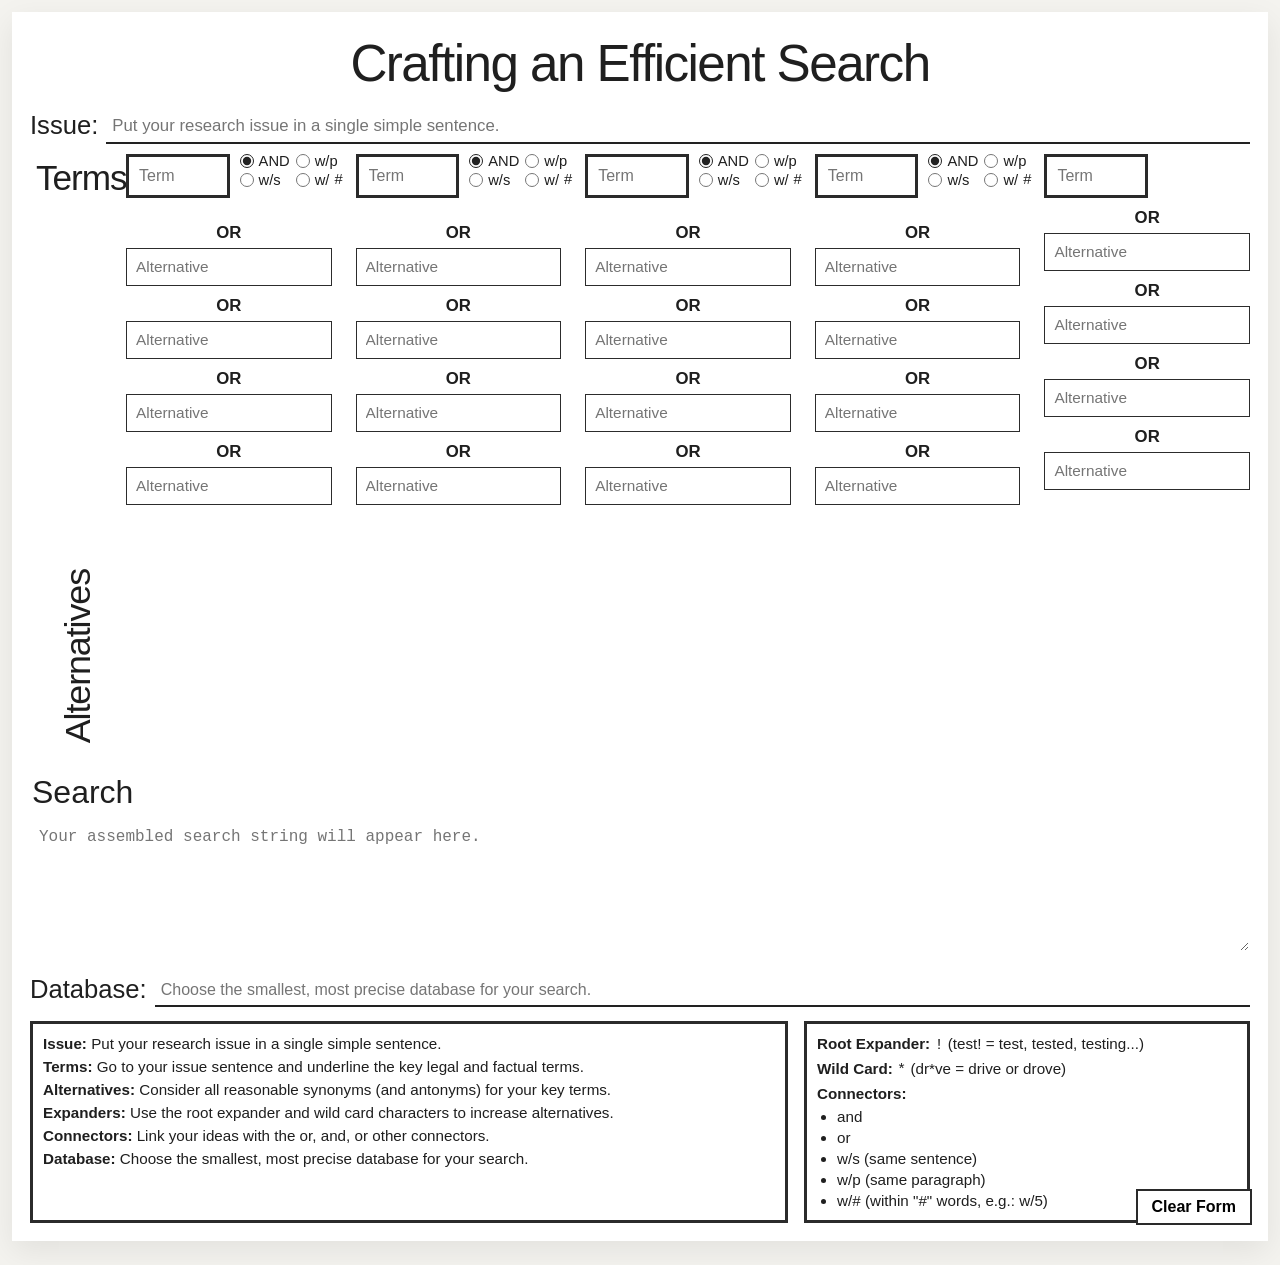
==== index.html @ fa7f1503 "Add files via upload" ====
<!doctype html>
<html lang="en">
<head>
  <meta charset="utf-8" />
  <meta name="viewport" content="width=device-width, initial-scale=1" />
  <title>Crafting an Efficient Search</title>
  <meta name="description" content="A static webpage recreation of the Crafting an Efficient Search fillable PDF template." />
  <link rel="stylesheet" href="styles.css" />
</head>
<body>
  <main class="sheet" aria-label="Crafting an Efficient Search worksheet">
    <header class="title-row">
      <h1>Crafting an Efficient Search</h1>
    </header>

    <section class="line-field issue-field" aria-labelledby="issue-label">
      <label id="issue-label" for="issue">Issue:</label>
      <input id="issue" name="issue" type="text" autocomplete="off" placeholder="Put your research issue in a single simple sentence." />
    </section>

    <section class="builder-grid" aria-label="Search builder">
      <div class="row-label terms-label">Terms</div>

      <div class="columns" id="columns">
        <!-- Column 1 -->
        <section class="column">
          <div class="term-row">
            <input id="c1-term" type="text" placeholder="Term" autocomplete="off" />
            <fieldset class="connector-group" aria-label="Connector group 1">
              <legend class="sr-only">Connector group 1</legend>
              <label><input type="radio" name="connector1" value="AND" checked /> AND</label>
              <label><input type="radio" name="connector1" value="w/p" /> w/p</label>
              <label><input type="radio" name="connector1" value="w/s" /> w/s</label>
              <label class="wcount-label"><input type="radio" name="connector1" value="w/#" /> w/<span>#</span></label>
              <input class="wcount" id="count1" type="number" min="1" step="1" inputmode="numeric" aria-label="Connector count 1" placeholder="#" />
            </fieldset>
          </div>

          <div class="alt-row"><span>OR</span><input id="c1-alt1" type="text" placeholder="Alternative" autocomplete="off" /></div>
          <div class="alt-row"><span>OR</span><input id="c1-alt2" type="text" placeholder="Alternative" autocomplete="off" /></div>
          <div class="alt-row"><span>OR</span><input id="c1-alt3" type="text" placeholder="Alternative" autocomplete="off" /></div>
          <div class="alt-row"><span>OR</span><input id="c1-alt4" type="text" placeholder="Alternative" autocomplete="off" /></div>
        </section>

        <!-- Column 2 -->
        <section class="column">
          <div class="term-row">
            <input id="c2-term" type="text" placeholder="Term" autocomplete="off" />
            <fieldset class="connector-group" aria-label="Connector group 2">
              <legend class="sr-only">Connector group 2</legend>
              <label><input type="radio" name="connector2" value="AND" checked /> AND</label>
              <label><input type="radio" name="connector2" value="w/p" /> w/p</label>
              <label><input type="radio" name="connector2" value="w/s" /> w/s</label>
              <label class="wcount-label"><input type="radio" name="connector2" value="w/#" /> w/<span>#</span></label>
              <input class="wcount" id="count2" type="number" min="1" step="1" inputmode="numeric" aria-label="Connector count 2" placeholder="#" />
            </fieldset>
          </div>

          <div class="alt-row"><span>OR</span><input id="c2-alt1" type="text" placeholder="Alternative" autocomplete="off" /></div>
          <div class="alt-row"><span>OR</span><input id="c2-alt2" type="text" placeholder="Alternative" autocomplete="off" /></div>
          <div class="alt-row"><span>OR</span><input id="c2-alt3" type="text" placeholder="Alternative" autocomplete="off" /></div>
          <div class="alt-row"><span>OR</span><input id="c2-alt4" type="text" placeholder="Alternative" autocomplete="off" /></div>
        </section>

        <!-- Column 3 -->
        <section class="column">
          <div class="term-row">
            <input id="c3-term" type="text" placeholder="Term" autocomplete="off" />
            <fieldset class="connector-group" aria-label="Connector group 3">
              <legend class="sr-only">Connector group 3</legend>
              <label><input type="radio" name="connector3" value="AND" checked /> AND</label>
              <label><input type="radio" name="connector3" value="w/p" /> w/p</label>
              <label><input type="radio" name="connector3" value="w/s" /> w/s</label>
              <label class="wcount-label"><input type="radio" name="connector3" value="w/#" /> w/<span>#</span></label>
              <input class="wcount" id="count3" type="number" min="1" step="1" inputmode="numeric" aria-label="Connector count 3" placeholder="#" />
            </fieldset>
          </div>

          <div class="alt-row"><span>OR</span><input id="c3-alt1" type="text" placeholder="Alternative" autocomplete="off" /></div>
          <div class="alt-row"><span>OR</span><input id="c3-alt2" type="text" placeholder="Alternative" autocomplete="off" /></div>
          <div class="alt-row"><span>OR</span><input id="c3-alt3" type="text" placeholder="Alternative" autocomplete="off" /></div>
          <div class="alt-row"><span>OR</span><input id="c3-alt4" type="text" placeholder="Alternative" autocomplete="off" /></div>
        </section>

        <!-- Column 4 -->
        <section class="column">
          <div class="term-row">
            <input id="c4-term" type="text" placeholder="Term" autocomplete="off" />
            <fieldset class="connector-group" aria-label="Connector group 4">
              <legend class="sr-only">Connector group 4</legend>
              <label><input type="radio" name="connector4" value="AND" checked /> AND</label>
              <label><input type="radio" name="connector4" value="w/p" /> w/p</label>
              <label><input type="radio" name="connector4" value="w/s" /> w/s</label>
              <label class="wcount-label"><input type="radio" name="connector4" value="w/#" /> w/<span>#</span></label>
              <input class="wcount" id="count4" type="number" min="1" step="1" inputmode="numeric" aria-label="Connector count 4" placeholder="#" />
            </fieldset>
          </div>

          <div class="alt-row"><span>OR</span><input id="c4-alt1" type="text" placeholder="Alternative" autocomplete="off" /></div>
          <div class="alt-row"><span>OR</span><input id="c4-alt2" type="text" placeholder="Alternative" autocomplete="off" /></div>
          <div class="alt-row"><span>OR</span><input id="c4-alt3" type="text" placeholder="Alternative" autocomplete="off" /></div>
          <div class="alt-row"><span>OR</span><input id="c4-alt4" type="text" placeholder="Alternative" autocomplete="off" /></div>
        </section>

        <!-- Column 5 -->
        <section class="column">
          <div class="term-row">
            <input id="c5-term" type="text" placeholder="Term" autocomplete="off" />
          </div>

          <div class="alt-row"><span>OR</span><input id="c5-alt1" type="text" placeholder="Alternative" autocomplete="off" /></div>
          <div class="alt-row"><span>OR</span><input id="c5-alt2" type="text" placeholder="Alternative" autocomplete="off" /></div>
          <div class="alt-row"><span>OR</span><input id="c5-alt3" type="text" placeholder="Alternative" autocomplete="off" /></div>
          <div class="alt-row"><span>OR</span><input id="c5-alt4" type="text" placeholder="Alternative" autocomplete="off" /></div>
        </section>
      </div>

      <div class="row-label alternatives-label">Alternatives</div>
    </section>

    <section class="search-section" aria-labelledby="search-label">
      <div class="section-title" id="search-label">Search</div>
      <textarea id="searchOutput" readonly spellcheck="false" placeholder="Your assembled search string will appear here."></textarea>
    </section>

    <section class="line-field database-field" aria-labelledby="database-label">
      <label id="database-label" for="database">Database:</label>
      <input id="database" name="database" type="text" autocomplete="off" placeholder="Choose the smallest, most precise database for your search." />
    </section>

    <section class="help-grid" aria-label="Search strategy tips">
      <div class="help-box help-left">
        <p><strong>Issue:</strong> Put your research issue in a single simple sentence.</p>
        <p><strong>Terms:</strong> Go to your issue sentence and underline the key legal and factual terms.</p>
        <p><strong>Alternatives:</strong> Consider all reasonable synonyms (and antonyms) for your key terms.</p>
        <p><strong>Expanders:</strong> Use the root expander and wild card characters to increase alternatives.</p>
        <p><strong>Connectors:</strong> Link your ideas with the or, and, or other connectors.</p>
        <p><strong>Database:</strong> Choose the smallest, most precise database for your search.</p>
      </div>

      <div class="help-box help-right">
        <p><strong>Root Expander:</strong> <span class="mono">!</span> (test! = test, tested, testing...)</p>
        <p><strong>Wild Card:</strong> <span class="mono">*</span> (dr*ve = drive or drove)</p>
        <p><strong>Connectors:</strong></p>
        <ul>
          <li>and</li>
          <li>or</li>
          <li>w/s (same sentence)</li>
          <li>w/p (same paragraph)</li>
          <li>w/# (within "#" words, e.g.: w/5)</li>
        </ul>
      </div>
    </section>

    <button id="clearForm" class="clear-button" type="button">Clear Form</button>
  </main>

  <script src="script.js"></script>
</body>
</html>
---- styles.css ----
:root {
  --page-width: min(1280px, calc(100vw - 24px));
  --text: #1f1f1f;
  --line: #222;
  --muted: #5d5d5d;
  --panel: #fff;
  --background: #f4f3ef;
}

* { box-sizing: border-box; }
html, body { margin: 0; padding: 0; background: var(--background); color: var(--text); }
body {
  font-family: Arial, Helvetica, sans-serif;
  line-height: 1.25;
  -webkit-font-smoothing: antialiased;
  text-rendering: optimizeLegibility;
}

.sheet {
  width: var(--page-width);
  max-width: 100%;
  margin: 12px auto 24px;
  background: white;
  padding: 20px 18px 18px;
  position: relative;
  box-shadow: 0 10px 30px rgba(0,0,0,.08);
}

.title-row h1 {
  margin: 0 0 12px;
  text-align: center;
  font-size: clamp(2rem, 4vw, 3.2rem);
  font-weight: 400;
  letter-spacing: -0.03em;
}

.line-field {
  display: flex;
  align-items: center;
  gap: 8px;
  margin: 2px 0 10px;
}

.line-field label {
  font-size: clamp(1.2rem, 2vw, 1.75rem);
  white-space: nowrap;
}

.line-field input {
  border: 0;
  border-bottom: 2px solid var(--line);
  border-radius: 0;
  background: transparent;
  padding: 8px 6px 6px;
  min-width: 0;
  width: 100%;
  font-size: 1.05rem;
  outline: none;
}

.issue-field input { font-size: 1.05rem; }

.builder-grid {
  display: grid;
  grid-template-columns: 96px 1fr;
  align-items: start;
  margin-top: 6px;
}

.row-label {
  writing-mode: vertical-rl;
  transform: rotate(180deg);
  align-self: center;
  justify-self: center;
  font-size: clamp(1.6rem, 2.8vw, 2.25rem);
  font-weight: 400;
  letter-spacing: -0.03em;
  color: var(--text);
}

.terms-label {
  writing-mode: horizontal-tb;
  transform: none;
  justify-self: start;
  align-self: start;
  margin-left: 6px;
  margin-top: 2px;
  font-size: clamp(1.5rem, 2.8vw, 2.2rem);
}

.alternatives-label {
  margin-top: 64px;
}

.columns {
  display: grid;
  grid-template-columns: repeat(5, minmax(0, 1fr));
  gap: 14px 24px;
}

.column {
  min-width: 0;
}

.term-row {
  display: grid;
  grid-template-columns: minmax(0, 1fr) 92px;
  gap: 10px;
  align-items: start;
}

.term-row input[type="text"] {
  width: 100%;
  min-width: 0;
  border: 3px solid #2a2a2a;
  height: 44px;
  padding: 8px 10px;
  font-size: 1rem;
  outline: none;
  background: #fff;
}

.connector-group {
  margin: 0;
  border: 0;
  padding: 0;
  min-width: 0;
  display: grid;
  grid-template-columns: 1fr 1fr;
  gap: 4px 6px;
  align-content: start;
  justify-items: start;
}

.connector-group legend {
  padding: 0;
  margin: 0;
}

.connector-group label {
  display: flex;
  align-items: center;
  gap: 5px;
  font-size: .92rem;
  line-height: 1;
  cursor: pointer;
  white-space: nowrap;
}

.connector-group input[type="radio"] {
  width: 14px;
  height: 14px;
  margin: 0;
  accent-color: #222;
}

.wcount-label span {
  display: inline-block;
  transform: translateY(-1px);
}

.wcount {
  width: 100%;
  border: 1.8px solid #555;
  border-radius: 0;
  height: 22px;
  padding: 2px 4px;
  font-size: .9rem;
  outline: none;
  opacity: 0;
  pointer-events: none;
  transition: opacity .15s ease;
}

.connector-group[data-active="w/#"] .wcount {
  opacity: 1;
  pointer-events: auto;
}

.alt-row {
  margin-top: 10px;
  display: grid;
  grid-template-rows: auto auto;
  justify-items: center;
  align-items: center;
}

.alt-row span {
  font-size: 1.05rem;
  font-weight: 700;
  color: var(--text);
  margin-bottom: 4px;
}

.alt-row input {
  width: 100%;
  border: 1.8px solid #2c2c2c;
  height: 38px;
  padding: 7px 9px;
  font-size: .96rem;
  outline: none;
  background: #fff;
}

.search-section {
  margin-top: 28px;
}

.section-title {
  font-size: clamp(1.4rem, 2.5vw, 2rem);
  margin: 0 0 8px 2px;
}

#searchOutput {
  width: 100%;
  min-height: 132px;
  border: 1.8px solid transparent;
  border-radius: 0;
  background: #fff;
  padding: 6px 8px;
  font: 1rem/1.35 "SFMono-Regular", Consolas, "Liberation Mono", Menlo, monospace;
  resize: vertical;
  outline: none;
}

.database-field {
  margin-top: 16px;
}

.database-field input { font-size: 1rem; }

.help-grid {
  display: grid;
  grid-template-columns: 1.7fr 1fr;
  gap: 16px;
  margin-top: 14px;
}

.help-box {
  border: 3px solid #2b2b2b;
  padding: 10px 10px 8px;
  background: #fff;
  font-size: .95rem;
}

.help-box p {
  margin: 0 0 4px;
}

.help-box ul {
  margin: 4px 0 0 20px;
  padding: 0;
}

.help-box li {
  margin-bottom: 2px;
}

.mono { font-family: "SFMono-Regular", Consolas, "Liberation Mono", Menlo, monospace; }

.clear-button {
  position: absolute;
  right: 16px;
  bottom: 16px;
  border: 2px solid #2a2a2a;
  background: #fff;
  padding: 7px 14px;
  font-size: 1rem;
  font-weight: 700;
  cursor: pointer;
}

.clear-button:hover,
.clear-button:focus-visible {
  background: #f1f1f1;
}

input:focus-visible,
textarea:focus-visible,
button:focus-visible {
  outline: 3px solid rgba(0, 102, 204, 0.35);
  outline-offset: 2px;
}

.sr-only {
  position: absolute;
  width: 1px;
  height: 1px;
  padding: 0;
  margin: -1px;
  overflow: hidden;
  clip: rect(0, 0, 0, 0);
  white-space: nowrap;
  border: 0;
}

@media (max-width: 1100px) {
  .sheet { padding-bottom: 72px; }
  .builder-grid { grid-template-columns: 1fr; }
  .row-label {
    writing-mode: horizontal-tb;
    transform: none;
    justify-self: start;
    margin: 0 0 8px 2px;
  }
  .alternatives-label { display: none; }
  .columns { grid-template-columns: 1fr; gap: 16px; }
  .help-grid { grid-template-columns: 1fr; }
  .clear-button { position: static; margin-top: 14px; }
}

@media print {
  body { background: white; }
  .sheet {
    width: 100%;
    box-shadow: none;
    margin: 0;
    padding: 16px;
  }
  .clear-button { display: none; }
}
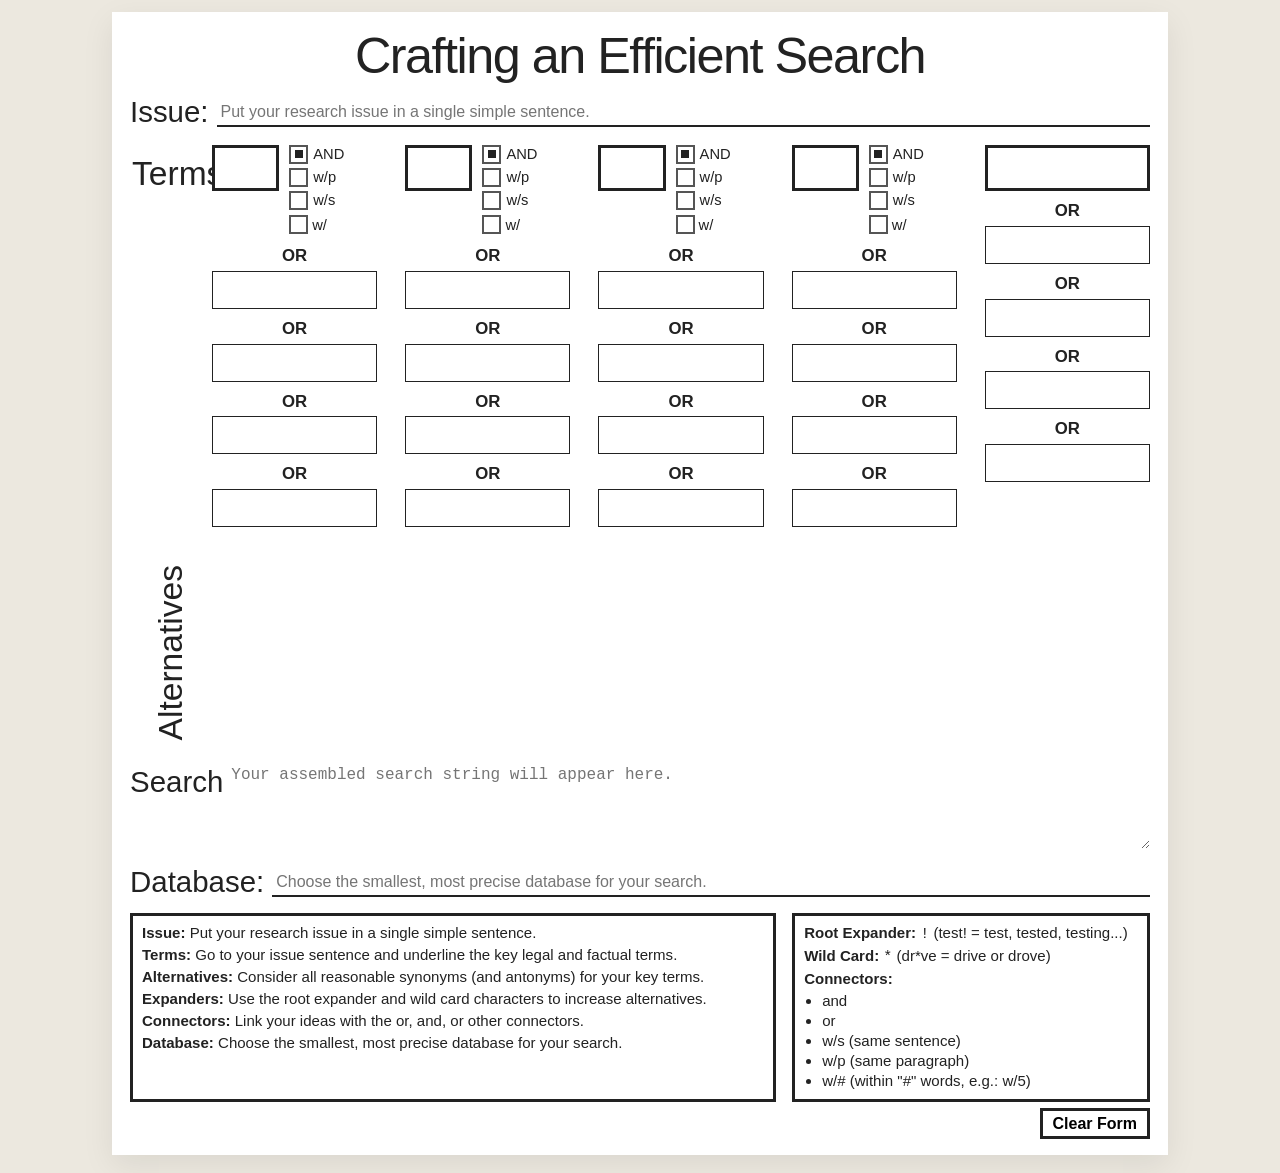
==== commit 0b572fc2: "Add files via upload" ====
--- a/index.html
+++ b/index.html
@@ -4,155 +4,157 @@
   <meta charset="utf-8" />
   <meta name="viewport" content="width=device-width, initial-scale=1" />
   <title>Crafting an Efficient Search</title>
-  <meta name="description" content="A static webpage recreation of the Crafting an Efficient Search fillable PDF template." />
+  <meta name="description" content="Interactive recreation of the Crafting an Efficient Search worksheet." />
   <link rel="stylesheet" href="styles.css" />
 </head>
 <body>
-  <main class="sheet" aria-label="Crafting an Efficient Search worksheet">
-    <header class="title-row">
+  <main class="page" aria-label="Crafting an Efficient Search worksheet">
+    <header class="page__header">
       <h1>Crafting an Efficient Search</h1>
     </header>
 
-    <section class="line-field issue-field" aria-labelledby="issue-label">
-      <label id="issue-label" for="issue">Issue:</label>
-      <input id="issue" name="issue" type="text" autocomplete="off" placeholder="Put your research issue in a single simple sentence." />
-    </section>
+    <form id="worksheet" class="worksheet" autocomplete="off">
+      <section class="line line--issue" aria-labelledby="issue-label">
+        <label id="issue-label" for="issue">Issue:</label>
+        <input id="issue" name="issue" type="text" placeholder="Put your research issue in a single simple sentence." />
+      </section>
 
-    <section class="builder-grid" aria-label="Search builder">
-      <div class="row-label terms-label">Terms</div>
+      <section class="builder" aria-label="Search terms and alternatives">
+        <div class="builder__label builder__label--terms">Terms</div>
 
-      <div class="columns" id="columns">
-        <!-- Column 1 -->
-        <section class="column">
-          <div class="term-row">
-            <input id="c1-term" type="text" placeholder="Term" autocomplete="off" />
-            <fieldset class="connector-group" aria-label="Connector group 1">
-              <legend class="sr-only">Connector group 1</legend>
-              <label><input type="radio" name="connector1" value="AND" checked /> AND</label>
-              <label><input type="radio" name="connector1" value="w/p" /> w/p</label>
-              <label><input type="radio" name="connector1" value="w/s" /> w/s</label>
-              <label class="wcount-label"><input type="radio" name="connector1" value="w/#" /> w/<span>#</span></label>
-              <input class="wcount" id="count1" type="number" min="1" step="1" inputmode="numeric" aria-label="Connector count 1" placeholder="#" />
-            </fieldset>
-          </div>
+        <div class="builder__columns">
+          <section class="term-column" aria-label="Column 1">
+            <div class="term-row">
+              <input id="c1-term" type="text" aria-label="Term 1" />
+              <fieldset class="connector" data-connector-group="1" aria-label="Connector group 1">
+                <label class="connector__choice"><input type="radio" name="connector1" value="AND" checked /> <span>AND</span></label>
+                <label class="connector__choice"><input type="radio" name="connector1" value="w/p" /> <span>w/p</span></label>
+                <label class="connector__choice"><input type="radio" name="connector1" value="w/s" /> <span>w/s</span></label>
+                <label class="connector__choice connector__choice--distance">
+                  <input type="radio" name="connector1" value="w/#" />
+                  <span>w/</span>
+                  <input class="distance" id="count1" type="number" min="1" step="1" inputmode="numeric" aria-label="Distance for connector group 1" placeholder="#" />
+                </label>
+              </fieldset>
+            </div>
+            <div class="alt-row"><span>OR</span><input id="c1-alt1" type="text" aria-label="Alternative 1.1" /></div>
+            <div class="alt-row"><span>OR</span><input id="c1-alt2" type="text" aria-label="Alternative 1.2" /></div>
+            <div class="alt-row"><span>OR</span><input id="c1-alt3" type="text" aria-label="Alternative 1.3" /></div>
+            <div class="alt-row"><span>OR</span><input id="c1-alt4" type="text" aria-label="Alternative 1.4" /></div>
+          </section>
 
-          <div class="alt-row"><span>OR</span><input id="c1-alt1" type="text" placeholder="Alternative" autocomplete="off" /></div>
-          <div class="alt-row"><span>OR</span><input id="c1-alt2" type="text" placeholder="Alternative" autocomplete="off" /></div>
-          <div class="alt-row"><span>OR</span><input id="c1-alt3" type="text" placeholder="Alternative" autocomplete="off" /></div>
-          <div class="alt-row"><span>OR</span><input id="c1-alt4" type="text" placeholder="Alternative" autocomplete="off" /></div>
-        </section>
+          <section class="term-column" aria-label="Column 2">
+            <div class="term-row">
+              <input id="c2-term" type="text" aria-label="Term 2" />
+              <fieldset class="connector" data-connector-group="2" aria-label="Connector group 2">
+                <label class="connector__choice"><input type="radio" name="connector2" value="AND" checked /> <span>AND</span></label>
+                <label class="connector__choice"><input type="radio" name="connector2" value="w/p" /> <span>w/p</span></label>
+                <label class="connector__choice"><input type="radio" name="connector2" value="w/s" /> <span>w/s</span></label>
+                <label class="connector__choice connector__choice--distance">
+                  <input type="radio" name="connector2" value="w/#" />
+                  <span>w/</span>
+                  <input class="distance" id="count2" type="number" min="1" step="1" inputmode="numeric" aria-label="Distance for connector group 2" placeholder="#" />
+                </label>
+              </fieldset>
+            </div>
+            <div class="alt-row"><span>OR</span><input id="c2-alt1" type="text" aria-label="Alternative 2.1" /></div>
+            <div class="alt-row"><span>OR</span><input id="c2-alt2" type="text" aria-label="Alternative 2.2" /></div>
+            <div class="alt-row"><span>OR</span><input id="c2-alt3" type="text" aria-label="Alternative 2.3" /></div>
+            <div class="alt-row"><span>OR</span><input id="c2-alt4" type="text" aria-label="Alternative 2.4" /></div>
+          </section>
 
-        <!-- Column 2 -->
-        <section class="column">
-          <div class="term-row">
-            <input id="c2-term" type="text" placeholder="Term" autocomplete="off" />
-            <fieldset class="connector-group" aria-label="Connector group 2">
-              <legend class="sr-only">Connector group 2</legend>
-              <label><input type="radio" name="connector2" value="AND" checked /> AND</label>
-              <label><input type="radio" name="connector2" value="w/p" /> w/p</label>
-              <label><input type="radio" name="connector2" value="w/s" /> w/s</label>
-              <label class="wcount-label"><input type="radio" name="connector2" value="w/#" /> w/<span>#</span></label>
-              <input class="wcount" id="count2" type="number" min="1" step="1" inputmode="numeric" aria-label="Connector count 2" placeholder="#" />
-            </fieldset>
-          </div>
+          <section class="term-column" aria-label="Column 3">
+            <div class="term-row">
+              <input id="c3-term" type="text" aria-label="Term 3" />
+              <fieldset class="connector" data-connector-group="3" aria-label="Connector group 3">
+                <label class="connector__choice"><input type="radio" name="connector3" value="AND" checked /> <span>AND</span></label>
+                <label class="connector__choice"><input type="radio" name="connector3" value="w/p" /> <span>w/p</span></label>
+                <label class="connector__choice"><input type="radio" name="connector3" value="w/s" /> <span>w/s</span></label>
+                <label class="connector__choice connector__choice--distance">
+                  <input type="radio" name="connector3" value="w/#" />
+                  <span>w/</span>
+                  <input class="distance" id="count3" type="number" min="1" step="1" inputmode="numeric" aria-label="Distance for connector group 3" placeholder="#" />
+                </label>
+              </fieldset>
+            </div>
+            <div class="alt-row"><span>OR</span><input id="c3-alt1" type="text" aria-label="Alternative 3.1" /></div>
+            <div class="alt-row"><span>OR</span><input id="c3-alt2" type="text" aria-label="Alternative 3.2" /></div>
+            <div class="alt-row"><span>OR</span><input id="c3-alt3" type="text" aria-label="Alternative 3.3" /></div>
+            <div class="alt-row"><span>OR</span><input id="c3-alt4" type="text" aria-label="Alternative 3.4" /></div>
+          </section>
 
-          <div class="alt-row"><span>OR</span><input id="c2-alt1" type="text" placeholder="Alternative" autocomplete="off" /></div>
-          <div class="alt-row"><span>OR</span><input id="c2-alt2" type="text" placeholder="Alternative" autocomplete="off" /></div>
-          <div class="alt-row"><span>OR</span><input id="c2-alt3" type="text" placeholder="Alternative" autocomplete="off" /></div>
-          <div class="alt-row"><span>OR</span><input id="c2-alt4" type="text" placeholder="Alternative" autocomplete="off" /></div>
-        </section>
+          <section class="term-column" aria-label="Column 4">
+            <div class="term-row">
+              <input id="c4-term" type="text" aria-label="Term 4" />
+              <fieldset class="connector" data-connector-group="4" aria-label="Connector group 4">
+                <label class="connector__choice"><input type="radio" name="connector4" value="AND" checked /> <span>AND</span></label>
+                <label class="connector__choice"><input type="radio" name="connector4" value="w/p" /> <span>w/p</span></label>
+                <label class="connector__choice"><input type="radio" name="connector4" value="w/s" /> <span>w/s</span></label>
+                <label class="connector__choice connector__choice--distance">
+                  <input type="radio" name="connector4" value="w/#" />
+                  <span>w/</span>
+                  <input class="distance" id="count4" type="number" min="1" step="1" inputmode="numeric" aria-label="Distance for connector group 4" placeholder="#" />
+                </label>
+              </fieldset>
+            </div>
+            <div class="alt-row"><span>OR</span><input id="c4-alt1" type="text" aria-label="Alternative 4.1" /></div>
+            <div class="alt-row"><span>OR</span><input id="c4-alt2" type="text" aria-label="Alternative 4.2" /></div>
+            <div class="alt-row"><span>OR</span><input id="c4-alt3" type="text" aria-label="Alternative 4.3" /></div>
+            <div class="alt-row"><span>OR</span><input id="c4-alt4" type="text" aria-label="Alternative 4.4" /></div>
+          </section>
 
-        <!-- Column 3 -->
-        <section class="column">
-          <div class="term-row">
-            <input id="c3-term" type="text" placeholder="Term" autocomplete="off" />
-            <fieldset class="connector-group" aria-label="Connector group 3">
-              <legend class="sr-only">Connector group 3</legend>
-              <label><input type="radio" name="connector3" value="AND" checked /> AND</label>
-              <label><input type="radio" name="connector3" value="w/p" /> w/p</label>
-              <label><input type="radio" name="connector3" value="w/s" /> w/s</label>
-              <label class="wcount-label"><input type="radio" name="connector3" value="w/#" /> w/<span>#</span></label>
-              <input class="wcount" id="count3" type="number" min="1" step="1" inputmode="numeric" aria-label="Connector count 3" placeholder="#" />
-            </fieldset>
-          </div>
+          <section class="term-column" aria-label="Column 5">
+            <div class="term-row term-row--single">
+              <input id="c5-term" type="text" aria-label="Term 5" />
+            </div>
+            <div class="alt-row"><span>OR</span><input id="c5-alt1" type="text" aria-label="Alternative 5.1" /></div>
+            <div class="alt-row"><span>OR</span><input id="c5-alt2" type="text" aria-label="Alternative 5.2" /></div>
+            <div class="alt-row"><span>OR</span><input id="c5-alt3" type="text" aria-label="Alternative 5.3" /></div>
+            <div class="alt-row"><span>OR</span><input id="c5-alt4" type="text" aria-label="Alternative 5.4" /></div>
+          </section>
+        </div>
 
-          <div class="alt-row"><span>OR</span><input id="c3-alt1" type="text" placeholder="Alternative" autocomplete="off" /></div>
-          <div class="alt-row"><span>OR</span><input id="c3-alt2" type="text" placeholder="Alternative" autocomplete="off" /></div>
-          <div class="alt-row"><span>OR</span><input id="c3-alt3" type="text" placeholder="Alternative" autocomplete="off" /></div>
-          <div class="alt-row"><span>OR</span><input id="c3-alt4" type="text" placeholder="Alternative" autocomplete="off" /></div>
-        </section>
+        <div class="builder__label builder__label--alternatives">Alternatives</div>
+      </section>
 
-        <!-- Column 4 -->
-        <section class="column">
-          <div class="term-row">
-            <input id="c4-term" type="text" placeholder="Term" autocomplete="off" />
-            <fieldset class="connector-group" aria-label="Connector group 4">
-              <legend class="sr-only">Connector group 4</legend>
-              <label><input type="radio" name="connector4" value="AND" checked /> AND</label>
-              <label><input type="radio" name="connector4" value="w/p" /> w/p</label>
-              <label><input type="radio" name="connector4" value="w/s" /> w/s</label>
-              <label class="wcount-label"><input type="radio" name="connector4" value="w/#" /> w/<span>#</span></label>
-              <input class="wcount" id="count4" type="number" min="1" step="1" inputmode="numeric" aria-label="Connector count 4" placeholder="#" />
-            </fieldset>
-          </div>
+      <section class="line line--search" aria-labelledby="search-label">
+        <label id="search-label" for="searchOutput">Search</label>
+        <textarea id="searchOutput" readonly spellcheck="false" aria-describedby="search-help" placeholder="Your assembled search string will appear here."></textarea>
+      </section>
 
-          <div class="alt-row"><span>OR</span><input id="c4-alt1" type="text" placeholder="Alternative" autocomplete="off" /></div>
-          <div class="alt-row"><span>OR</span><input id="c4-alt2" type="text" placeholder="Alternative" autocomplete="off" /></div>
-          <div class="alt-row"><span>OR</span><input id="c4-alt3" type="text" placeholder="Alternative" autocomplete="off" /></div>
-          <div class="alt-row"><span>OR</span><input id="c4-alt4" type="text" placeholder="Alternative" autocomplete="off" /></div>
-        </section>
+      <section class="line line--database" aria-labelledby="database-label">
+        <label id="database-label" for="database">Database:</label>
+        <input id="database" name="database" type="text" placeholder="Choose the smallest, most precise database for your search." />
+      </section>
 
-        <!-- Column 5 -->
-        <section class="column">
-          <div class="term-row">
-            <input id="c5-term" type="text" placeholder="Term" autocomplete="off" />
-          </div>
+      <section class="notes" aria-label="Search strategy notes">
+        <div class="notes__box notes__box--left">
+          <p><strong>Issue:</strong> Put your research issue in a single simple sentence.</p>
+          <p><strong>Terms:</strong> Go to your issue sentence and underline the key legal and factual terms.</p>
+          <p><strong>Alternatives:</strong> Consider all reasonable synonyms (and antonyms) for your key terms.</p>
+          <p><strong>Expanders:</strong> Use the root expander and wild card characters to increase alternatives.</p>
+          <p><strong>Connectors:</strong> Link your ideas with the or, and, or other connectors.</p>
+          <p><strong>Database:</strong> Choose the smallest, most precise database for your search.</p>
+        </div>
 
-          <div class="alt-row"><span>OR</span><input id="c5-alt1" type="text" placeholder="Alternative" autocomplete="off" /></div>
-          <div class="alt-row"><span>OR</span><input id="c5-alt2" type="text" placeholder="Alternative" autocomplete="off" /></div>
-          <div class="alt-row"><span>OR</span><input id="c5-alt3" type="text" placeholder="Alternative" autocomplete="off" /></div>
-          <div class="alt-row"><span>OR</span><input id="c5-alt4" type="text" placeholder="Alternative" autocomplete="off" /></div>
-        </section>
+        <div class="notes__box notes__box--right" id="search-help">
+          <p><strong>Root Expander:</strong> <span class="mono">!</span> (test! = test, tested, testing...)</p>
+          <p><strong>Wild Card:</strong> <span class="mono">*</span> (dr*ve = drive or drove)</p>
+          <p><strong>Connectors:</strong></p>
+          <ul>
+            <li>and</li>
+            <li>or</li>
+            <li>w/s (same sentence)</li>
+            <li>w/p (same paragraph)</li>
+            <li>w/# (within "#" words, e.g.: w/5)</li>
+          </ul>
+        </div>
+      </section>
+
+      <div class="actions">
+        <button id="clearForm" type="button">Clear Form</button>
       </div>
-
-      <div class="row-label alternatives-label">Alternatives</div>
-    </section>
-
-    <section class="search-section" aria-labelledby="search-label">
-      <div class="section-title" id="search-label">Search</div>
-      <textarea id="searchOutput" readonly spellcheck="false" placeholder="Your assembled search string will appear here."></textarea>
-    </section>
-
-    <section class="line-field database-field" aria-labelledby="database-label">
-      <label id="database-label" for="database">Database:</label>
-      <input id="database" name="database" type="text" autocomplete="off" placeholder="Choose the smallest, most precise database for your search." />
-    </section>
-
-    <section class="help-grid" aria-label="Search strategy tips">
-      <div class="help-box help-left">
-        <p><strong>Issue:</strong> Put your research issue in a single simple sentence.</p>
-        <p><strong>Terms:</strong> Go to your issue sentence and underline the key legal and factual terms.</p>
-        <p><strong>Alternatives:</strong> Consider all reasonable synonyms (and antonyms) for your key terms.</p>
-        <p><strong>Expanders:</strong> Use the root expander and wild card characters to increase alternatives.</p>
-        <p><strong>Connectors:</strong> Link your ideas with the or, and, or other connectors.</p>
-        <p><strong>Database:</strong> Choose the smallest, most precise database for your search.</p>
-      </div>
-
-      <div class="help-box help-right">
-        <p><strong>Root Expander:</strong> <span class="mono">!</span> (test! = test, tested, testing...)</p>
-        <p><strong>Wild Card:</strong> <span class="mono">*</span> (dr*ve = drive or drove)</p>
-        <p><strong>Connectors:</strong></p>
-        <ul>
-          <li>and</li>
-          <li>or</li>
-          <li>w/s (same sentence)</li>
-          <li>w/p (same paragraph)</li>
-          <li>w/# (within "#" words, e.g.: w/5)</li>
-        </ul>
-      </div>
-    </section>
-
-    <button id="clearForm" class="clear-button" type="button">Clear Form</button>
+    </form>
   </main>
 
   <script src="script.js"></script>
--- a/styles.css
+++ b/styles.css
@@ -1,321 +1,349 @@
 :root {
-  --page-width: min(1280px, calc(100vw - 24px));
-  --text: #1f1f1f;
-  --line: #222;
-  --muted: #5d5d5d;
-  --panel: #fff;
-  --background: #f4f3ef;
+  --ink: #222;
+  --muted: #555;
+  --paper: #fff;
+  --page-bg: #ece8df;
+  --page-width: min(11in, calc(100vw - 24px));
+  --shadow: 0 10px 30px rgba(0, 0, 0, 0.08);
 }
 
 * { box-sizing: border-box; }
-html, body { margin: 0; padding: 0; background: var(--background); color: var(--text); }
+html, body { margin: 0; padding: 0; }
 body {
+  background: var(--page-bg);
+  color: var(--ink);
   font-family: Arial, Helvetica, sans-serif;
-  line-height: 1.25;
+  text-rendering: optimizeLegibility;
   -webkit-font-smoothing: antialiased;
-  text-rendering: optimizeLegibility;
-}
-
-.sheet {
+}
+
+.page {
   width: var(--page-width);
-  max-width: 100%;
-  margin: 12px auto 24px;
-  background: white;
-  padding: 20px 18px 18px;
-  position: relative;
-  box-shadow: 0 10px 30px rgba(0,0,0,.08);
-}
-
-.title-row h1 {
+  margin: 12px auto 18px;
+  background: var(--paper);
+  box-shadow: var(--shadow);
+  padding: 18px 18px 16px;
+}
+
+.page__header h1 {
   margin: 0 0 12px;
   text-align: center;
-  font-size: clamp(2rem, 4vw, 3.2rem);
+  font-size: clamp(2.25rem, 4vw, 3.15rem);
   font-weight: 400;
   letter-spacing: -0.03em;
-}
-
-.line-field {
-  display: flex;
+  line-height: 1.05;
+}
+
+.worksheet {
+  display: grid;
+  gap: 0;
+}
+
+.line {
+  display: grid;
+  grid-template-columns: auto 1fr;
   align-items: center;
-  gap: 8px;
-  margin: 2px 0 10px;
-}
-
-.line-field label {
-  font-size: clamp(1.2rem, 2vw, 1.75rem);
+  column-gap: 8px;
+}
+
+.line--issue {
+  margin-bottom: 10px;
+}
+
+.line--database {
+  margin-top: 16px;
+}
+
+.line label {
   white-space: nowrap;
-}
-
-.line-field input {
+  font-size: clamp(1.35rem, 2.3vw, 1.9rem);
+}
+
+.line input,
+.line textarea {
+  width: 100%;
   border: 0;
-  border-bottom: 2px solid var(--line);
+  border-bottom: 2px solid var(--ink);
+  background: transparent;
   border-radius: 0;
-  background: transparent;
-  padding: 8px 6px 6px;
+  outline: none;
+  padding: 6px 4px 4px;
+  font: inherit;
+}
+
+.line--issue input,
+.line--database input {
   min-width: 0;
-  width: 100%;
-  font-size: 1.05rem;
-  outline: none;
-}
-
-.issue-field input { font-size: 1.05rem; }
-
-.builder-grid {
-  display: grid;
-  grid-template-columns: 96px 1fr;
+  font-size: 1rem;
+}
+
+.line--search {
+  margin-top: 24px;
+  align-items: start;
+}
+
+.line--search textarea {
+  min-height: 84px;
+  resize: vertical;
+  border-bottom: 0;
+  padding-top: 0;
+  padding-left: 0;
+  font: 1rem/1.35 "SFMono-Regular", Consolas, "Liberation Mono", Menlo, monospace;
+  color: var(--ink);
+}
+
+.builder {
+  display: grid;
+  grid-template-columns: 82px 1fr;
   align-items: start;
   margin-top: 6px;
 }
 
-.row-label {
+.builder__label {
+  font-size: clamp(1.45rem, 2.8vw, 2.1rem);
+  line-height: 1;
+  color: var(--ink);
+}
+
+.builder__label--terms {
+  align-self: start;
+  justify-self: start;
+  margin-top: 12px;
+  padding-left: 2px;
+}
+
+.builder__label--alternatives {
   writing-mode: vertical-rl;
   transform: rotate(180deg);
+  justify-self: center;
   align-self: center;
-  justify-self: center;
-  font-size: clamp(1.6rem, 2.8vw, 2.25rem);
-  font-weight: 400;
-  letter-spacing: -0.03em;
-  color: var(--text);
-}
-
-.terms-label {
-  writing-mode: horizontal-tb;
-  transform: none;
-  justify-self: start;
-  align-self: start;
-  margin-left: 6px;
-  margin-top: 2px;
-  font-size: clamp(1.5rem, 2.8vw, 2.2rem);
-}
-
-.alternatives-label {
-  margin-top: 64px;
-}
-
-.columns {
+  margin-top: 38px;
+}
+
+.builder__columns {
   display: grid;
   grid-template-columns: repeat(5, minmax(0, 1fr));
-  gap: 14px 24px;
-}
-
-.column {
+  gap: 0 28px;
+}
+
+.term-column {
   min-width: 0;
 }
 
 .term-row {
   display: grid;
-  grid-template-columns: minmax(0, 1fr) 92px;
+  grid-template-columns: minmax(0, 1fr) 88px;
+  align-items: start;
   gap: 10px;
-  align-items: start;
+}
+
+.term-row--single {
+  grid-template-columns: 1fr;
 }
 
 .term-row input[type="text"] {
   width: 100%;
   min-width: 0;
-  border: 3px solid #2a2a2a;
-  height: 44px;
-  padding: 8px 10px;
+  height: 46px;
+  border: 3px solid var(--ink);
+  background: #fff;
+  padding: 7px 10px;
   font-size: 1rem;
-  outline: none;
-  background: #fff;
-}
-
-.connector-group {
+}
+
+.connector {
   margin: 0;
+  padding: 0;
   border: 0;
-  padding: 0;
-  min-width: 0;
-  display: grid;
-  grid-template-columns: 1fr 1fr;
-  gap: 4px 6px;
-  align-content: start;
-  justify-items: start;
-}
-
-.connector-group legend {
-  padding: 0;
-  margin: 0;
-}
-
-.connector-group label {
+  display: flex;
+  flex-direction: column;
+  gap: 4px;
+}
+
+.connector__choice {
   display: flex;
   align-items: center;
   gap: 5px;
-  font-size: .92rem;
+  font-size: 0.92rem;
   line-height: 1;
-  cursor: pointer;
   white-space: nowrap;
-}
-
-.connector-group input[type="radio"] {
-  width: 14px;
-  height: 14px;
+  user-select: none;
+}
+
+.connector__choice input[type="radio"] {
+  appearance: none;
+  width: 19px;
+  height: 19px;
+  border: 2px solid #555;
+  background: #fff;
   margin: 0;
-  accent-color: #222;
-}
-
-.wcount-label span {
-  display: inline-block;
-  transform: translateY(-1px);
-}
-
-.wcount {
-  width: 100%;
-  border: 1.8px solid #555;
+  display: grid;
+  place-content: center;
+  flex: 0 0 auto;
+}
+
+.connector__choice input[type="radio"]::before {
+  content: "";
+  width: 8px;
+  height: 8px;
+  transform: scale(0);
+  background: var(--ink);
+}
+
+.connector__choice input[type="radio"]:checked::before {
+  transform: scale(1);
+}
+
+.connector__choice--distance {
+  gap: 4px;
+}
+
+.distance {
+  width: 28px;
+  height: 22px;
+  border: 1.7px solid #666;
   border-radius: 0;
-  height: 22px;
-  padding: 2px 4px;
-  font-size: .9rem;
+  padding: 0 3px;
+  font-size: 0.86rem;
   outline: none;
+  background: #fff;
+  transition: opacity 0.12s ease;
+}
+
+.connector[data-active="w/#"] .distance {
+  opacity: 1;
+  pointer-events: auto;
+}
+
+.connector:not([data-active="w/#"]) .distance {
   opacity: 0;
   pointer-events: none;
-  transition: opacity .15s ease;
-}
-
-.connector-group[data-active="w/#"] .wcount {
-  opacity: 1;
-  pointer-events: auto;
 }
 
 .alt-row {
-  margin-top: 10px;
-  display: grid;
-  grid-template-rows: auto auto;
+  margin-top: 12px;
+  display: grid;
+  gap: 6px;
   justify-items: center;
-  align-items: center;
 }
 
 .alt-row span {
   font-size: 1.05rem;
   font-weight: 700;
-  color: var(--text);
-  margin-bottom: 4px;
+  line-height: 1;
 }
 
 .alt-row input {
   width: 100%;
-  border: 1.8px solid #2c2c2c;
   height: 38px;
-  padding: 7px 9px;
-  font-size: .96rem;
-  outline: none;
-  background: #fff;
-}
-
-.search-section {
-  margin-top: 28px;
-}
-
-.section-title {
-  font-size: clamp(1.4rem, 2.5vw, 2rem);
-  margin: 0 0 8px 2px;
-}
-
-#searchOutput {
-  width: 100%;
-  min-height: 132px;
-  border: 1.8px solid transparent;
-  border-radius: 0;
-  background: #fff;
-  padding: 6px 8px;
-  font: 1rem/1.35 "SFMono-Regular", Consolas, "Liberation Mono", Menlo, monospace;
-  resize: vertical;
-  outline: none;
-}
-
-.database-field {
-  margin-top: 16px;
-}
-
-.database-field input { font-size: 1rem; }
-
-.help-grid {
-  display: grid;
-  grid-template-columns: 1.7fr 1fr;
+  border: 1.8px solid var(--ink);
+  padding: 6px 9px;
+  background: #fff;
+  font-size: 0.96rem;
+}
+
+.notes {
+  display: grid;
+  grid-template-columns: 1.95fr 1.08fr;
   gap: 16px;
   margin-top: 14px;
 }
 
-.help-box {
-  border: 3px solid #2b2b2b;
-  padding: 10px 10px 8px;
-  background: #fff;
-  font-size: .95rem;
-}
-
-.help-box p {
+.notes__box {
+  border: 3px solid var(--ink);
+  padding: 8px 9px 7px;
+  font-size: 0.94rem;
+  line-height: 1.2;
+}
+
+.notes__box p {
   margin: 0 0 4px;
 }
 
-.help-box ul {
-  margin: 4px 0 0 20px;
+.notes__box ul {
+  margin: 4px 0 0 18px;
   padding: 0;
 }
 
-.help-box li {
+.notes__box li {
   margin-bottom: 2px;
 }
 
-.mono { font-family: "SFMono-Regular", Consolas, "Liberation Mono", Menlo, monospace; }
-
-.clear-button {
-  position: absolute;
-  right: 16px;
-  bottom: 16px;
-  border: 2px solid #2a2a2a;
-  background: #fff;
-  padding: 7px 14px;
+.mono {
+  font-family: "SFMono-Regular", Consolas, "Liberation Mono", Menlo, monospace;
+}
+
+.actions {
+  display: flex;
+  justify-content: flex-end;
+  margin-top: 6px;
+}
+
+.actions button {
+  border: 3px solid var(--ink);
+  background: #fff;
+  padding: 4px 10px 3px;
+  font: inherit;
+  font-weight: 700;
   font-size: 1rem;
-  font-weight: 700;
   cursor: pointer;
 }
 
-.clear-button:hover,
-.clear-button:focus-visible {
-  background: #f1f1f1;
-}
-
-input:focus-visible,
-textarea:focus-visible,
-button:focus-visible {
-  outline: 3px solid rgba(0, 102, 204, 0.35);
-  outline-offset: 2px;
-}
-
-.sr-only {
-  position: absolute;
-  width: 1px;
-  height: 1px;
-  padding: 0;
-  margin: -1px;
-  overflow: hidden;
-  clip: rect(0, 0, 0, 0);
-  white-space: nowrap;
-  border: 0;
-}
-
-@media (max-width: 1100px) {
-  .sheet { padding-bottom: 72px; }
-  .builder-grid { grid-template-columns: 1fr; }
-  .row-label {
+.actions button:hover {
+  background: #f8f8f8;
+}
+
+@media (max-width: 1180px) {
+  .page { width: calc(100vw - 12px); padding: 14px 12px 12px; }
+  .builder { grid-template-columns: 56px 1fr; }
+  .builder__columns { gap: 0 18px; }
+  .notes { gap: 12px; }
+}
+
+@media (max-width: 940px) {
+  .builder__columns {
+    grid-template-columns: repeat(2, minmax(0, 1fr));
+    gap: 18px 20px;
+  }
+  .builder__label--alternatives {
     writing-mode: horizontal-tb;
     transform: none;
     justify-self: start;
-    margin: 0 0 8px 2px;
+    margin-top: 18px;
   }
-  .alternatives-label { display: none; }
-  .columns { grid-template-columns: 1fr; gap: 16px; }
-  .help-grid { grid-template-columns: 1fr; }
-  .clear-button { position: static; margin-top: 14px; }
+  .notes { grid-template-columns: 1fr; }
+}
+
+@media (max-width: 640px) {
+  .page__header h1 { font-size: 2rem; }
+  .builder { grid-template-columns: 1fr; }
+  .builder__label--terms,
+  .builder__label--alternatives {
+    writing-mode: horizontal-tb;
+    transform: none;
+    justify-self: start;
+    margin: 0 0 10px;
+  }
+  .builder__columns { grid-template-columns: 1fr; }
+  .line { grid-template-columns: 1fr; }
+  .line label { margin-bottom: 6px; }
+  .actions { justify-content: stretch; }
+  .actions button { width: 100%; }
+}
+
+@page {
+  size: letter landscape;
+  margin: 0.25in;
 }
 
 @media print {
-  body { background: white; }
-  .sheet {
-    width: 100%;
+  body { background: #fff; }
+  .page {
+    width: auto;
+    margin: 0;
+    padding: 0;
     box-shadow: none;
-    margin: 0;
-    padding: 16px;
   }
-  .clear-button { display: none; }
-}
+  .actions { display: none; }
+  .line--search textarea { resize: none; }
+}
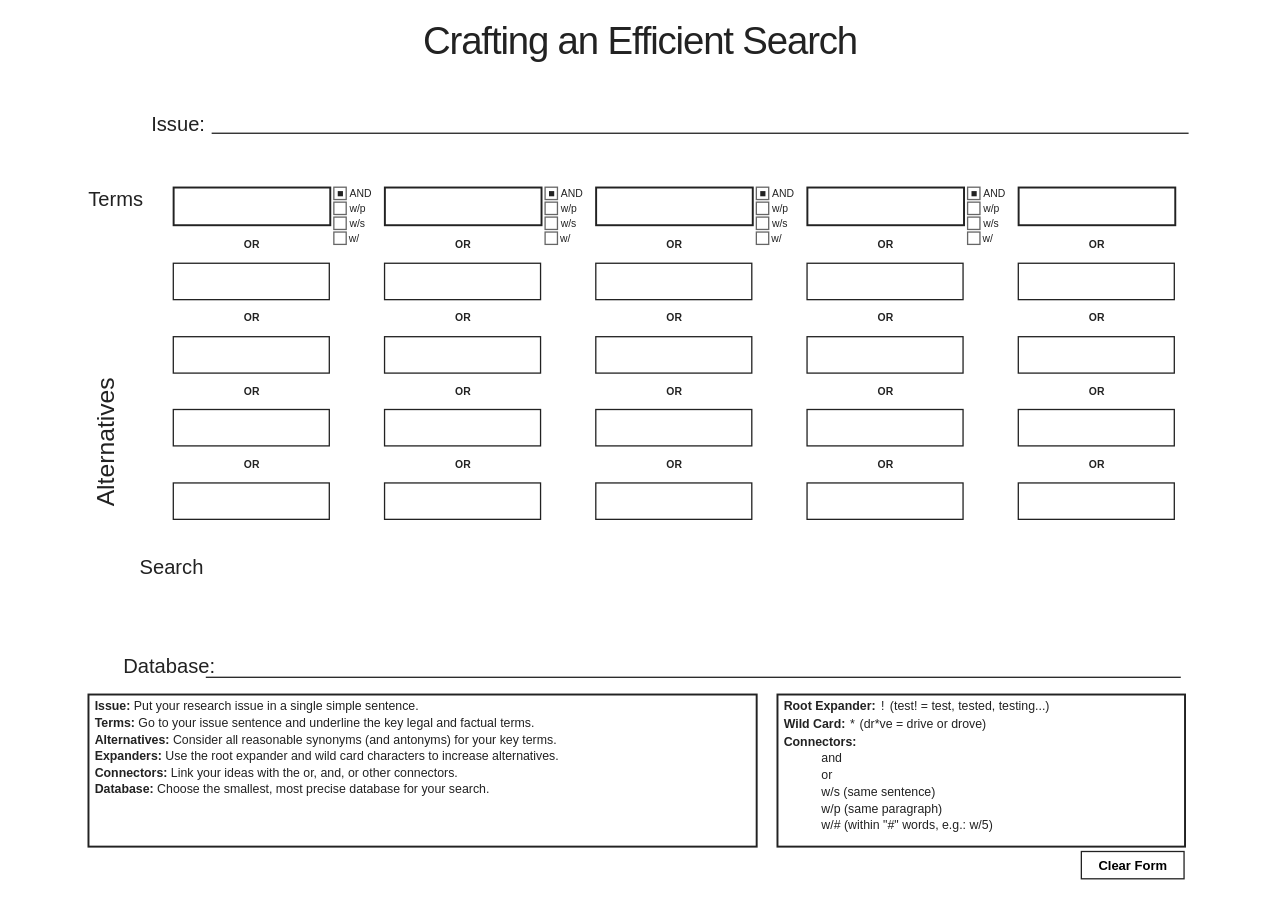
==== commit 2946ee4c: "Add files via upload" ====
--- a/index.html
+++ b/index.html
@@ -4,127 +4,134 @@
   <meta charset="utf-8" />
   <meta name="viewport" content="width=device-width, initial-scale=1" />
   <title>Crafting an Efficient Search</title>
-  <meta name="description" content="Interactive recreation of the Crafting an Efficient Search worksheet." />
+  <meta name="description" content="A web recreation of the Crafting an Efficient Search worksheet." />
   <link rel="stylesheet" href="styles.css" />
 </head>
 <body>
-  <main class="page" aria-label="Crafting an Efficient Search worksheet">
-    <header class="page__header">
-      <h1>Crafting an Efficient Search</h1>
-    </header>
+  <div class="viewport" id="viewport">
+    <main class="sheet" aria-label="Crafting an Efficient Search worksheet">
+      <h1 class="title">Crafting an Efficient Search</h1>
 
-    <form id="worksheet" class="worksheet" autocomplete="off">
-      <section class="line line--issue" aria-labelledby="issue-label">
-        <label id="issue-label" for="issue">Issue:</label>
-        <input id="issue" name="issue" type="text" placeholder="Put your research issue in a single simple sentence." />
+      <section class="issue" aria-label="Issue">
+        <label class="issue__label" for="issue">Issue:</label>
+        <input id="issue" name="issue" class="issue__input" type="text" />
       </section>
 
-      <section class="builder" aria-label="Search terms and alternatives">
-        <div class="builder__label builder__label--terms">Terms</div>
+      <section class="terms" aria-label="Search terms and alternatives">
+        <div class="terms__label terms__label--top">Terms</div>
+        <div class="terms__label terms__label--side">Alternatives</div>
 
-        <div class="builder__columns">
-          <section class="term-column" aria-label="Column 1">
-            <div class="term-row">
-              <input id="c1-term" type="text" aria-label="Term 1" />
-              <fieldset class="connector" data-connector-group="1" aria-label="Connector group 1">
-                <label class="connector__choice"><input type="radio" name="connector1" value="AND" checked /> <span>AND</span></label>
-                <label class="connector__choice"><input type="radio" name="connector1" value="w/p" /> <span>w/p</span></label>
-                <label class="connector__choice"><input type="radio" name="connector1" value="w/s" /> <span>w/s</span></label>
-                <label class="connector__choice connector__choice--distance">
-                  <input type="radio" name="connector1" value="w/#" />
-                  <span>w/</span>
-                  <input class="distance" id="count1" type="number" min="1" step="1" inputmode="numeric" aria-label="Distance for connector group 1" placeholder="#" />
-                </label>
-              </fieldset>
-            </div>
-            <div class="alt-row"><span>OR</span><input id="c1-alt1" type="text" aria-label="Alternative 1.1" /></div>
-            <div class="alt-row"><span>OR</span><input id="c1-alt2" type="text" aria-label="Alternative 1.2" /></div>
-            <div class="alt-row"><span>OR</span><input id="c1-alt3" type="text" aria-label="Alternative 1.3" /></div>
-            <div class="alt-row"><span>OR</span><input id="c1-alt4" type="text" aria-label="Alternative 1.4" /></div>
-          </section>
+        <div class="columns">
+          <div class="column column--with-connectors" data-column="1">
+            <input class="term-input" id="c1-term" name="c1-term" type="text" aria-label="Term 1" />
+            <fieldset class="connectors" aria-label="Connector choices for term 1">
+              <label><input type="radio" name="connector1" value="AND" checked /><span>AND</span></label>
+              <label><input type="radio" name="connector1" value="w/p" /><span>w/p</span></label>
+              <label><input type="radio" name="connector1" value="w/s" /><span>w/s</span></label>
+              <label class="distance-choice">
+                <input type="radio" name="connector1" value="w/#" />
+                <span>w/</span>
+                <input id="count1" name="count1" class="distance" type="number" min="1" inputmode="numeric" aria-label="Distance for term 1" />
+              </label>
+            </fieldset>
+            <div class="or-label or-label--1">OR</div>
+            <input class="alt-input alt-input--1" id="c1-alt1" name="c1-alt1" type="text" aria-label="Alternative 1.1" />
+            <div class="or-label or-label--2">OR</div>
+            <input class="alt-input alt-input--2" id="c1-alt2" name="c1-alt2" type="text" aria-label="Alternative 1.2" />
+            <div class="or-label or-label--3">OR</div>
+            <input class="alt-input alt-input--3" id="c1-alt3" name="c1-alt3" type="text" aria-label="Alternative 1.3" />
+            <div class="or-label or-label--4">OR</div>
+            <input class="alt-input alt-input--4" id="c1-alt4" name="c1-alt4" type="text" aria-label="Alternative 1.4" />
+          </div>
 
-          <section class="term-column" aria-label="Column 2">
-            <div class="term-row">
-              <input id="c2-term" type="text" aria-label="Term 2" />
-              <fieldset class="connector" data-connector-group="2" aria-label="Connector group 2">
-                <label class="connector__choice"><input type="radio" name="connector2" value="AND" checked /> <span>AND</span></label>
-                <label class="connector__choice"><input type="radio" name="connector2" value="w/p" /> <span>w/p</span></label>
-                <label class="connector__choice"><input type="radio" name="connector2" value="w/s" /> <span>w/s</span></label>
-                <label class="connector__choice connector__choice--distance">
-                  <input type="radio" name="connector2" value="w/#" />
-                  <span>w/</span>
-                  <input class="distance" id="count2" type="number" min="1" step="1" inputmode="numeric" aria-label="Distance for connector group 2" placeholder="#" />
-                </label>
-              </fieldset>
-            </div>
-            <div class="alt-row"><span>OR</span><input id="c2-alt1" type="text" aria-label="Alternative 2.1" /></div>
-            <div class="alt-row"><span>OR</span><input id="c2-alt2" type="text" aria-label="Alternative 2.2" /></div>
-            <div class="alt-row"><span>OR</span><input id="c2-alt3" type="text" aria-label="Alternative 2.3" /></div>
-            <div class="alt-row"><span>OR</span><input id="c2-alt4" type="text" aria-label="Alternative 2.4" /></div>
-          </section>
+          <div class="column column--with-connectors" data-column="2">
+            <input class="term-input" id="c2-term" name="c2-term" type="text" aria-label="Term 2" />
+            <fieldset class="connectors" aria-label="Connector choices for term 2">
+              <label><input type="radio" name="connector2" value="AND" checked /><span>AND</span></label>
+              <label><input type="radio" name="connector2" value="w/p" /><span>w/p</span></label>
+              <label><input type="radio" name="connector2" value="w/s" /><span>w/s</span></label>
+              <label class="distance-choice">
+                <input type="radio" name="connector2" value="w/#" />
+                <span>w/</span>
+                <input id="count2" name="count2" class="distance" type="number" min="1" inputmode="numeric" aria-label="Distance for term 2" />
+              </label>
+            </fieldset>
+            <div class="or-label or-label--1">OR</div>
+            <input class="alt-input alt-input--1" id="c2-alt1" name="c2-alt1" type="text" aria-label="Alternative 2.1" />
+            <div class="or-label or-label--2">OR</div>
+            <input class="alt-input alt-input--2" id="c2-alt2" name="c2-alt2" type="text" aria-label="Alternative 2.2" />
+            <div class="or-label or-label--3">OR</div>
+            <input class="alt-input alt-input--3" id="c2-alt3" name="c2-alt3" type="text" aria-label="Alternative 2.3" />
+            <div class="or-label or-label--4">OR</div>
+            <input class="alt-input alt-input--4" id="c2-alt4" name="c2-alt4" type="text" aria-label="Alternative 2.4" />
+          </div>
 
-          <section class="term-column" aria-label="Column 3">
-            <div class="term-row">
-              <input id="c3-term" type="text" aria-label="Term 3" />
-              <fieldset class="connector" data-connector-group="3" aria-label="Connector group 3">
-                <label class="connector__choice"><input type="radio" name="connector3" value="AND" checked /> <span>AND</span></label>
-                <label class="connector__choice"><input type="radio" name="connector3" value="w/p" /> <span>w/p</span></label>
-                <label class="connector__choice"><input type="radio" name="connector3" value="w/s" /> <span>w/s</span></label>
-                <label class="connector__choice connector__choice--distance">
-                  <input type="radio" name="connector3" value="w/#" />
-                  <span>w/</span>
-                  <input class="distance" id="count3" type="number" min="1" step="1" inputmode="numeric" aria-label="Distance for connector group 3" placeholder="#" />
-                </label>
-              </fieldset>
-            </div>
-            <div class="alt-row"><span>OR</span><input id="c3-alt1" type="text" aria-label="Alternative 3.1" /></div>
-            <div class="alt-row"><span>OR</span><input id="c3-alt2" type="text" aria-label="Alternative 3.2" /></div>
-            <div class="alt-row"><span>OR</span><input id="c3-alt3" type="text" aria-label="Alternative 3.3" /></div>
-            <div class="alt-row"><span>OR</span><input id="c3-alt4" type="text" aria-label="Alternative 3.4" /></div>
-          </section>
+          <div class="column column--with-connectors" data-column="3">
+            <input class="term-input" id="c3-term" name="c3-term" type="text" aria-label="Term 3" />
+            <fieldset class="connectors" aria-label="Connector choices for term 3">
+              <label><input type="radio" name="connector3" value="AND" checked /><span>AND</span></label>
+              <label><input type="radio" name="connector3" value="w/p" /><span>w/p</span></label>
+              <label><input type="radio" name="connector3" value="w/s" /><span>w/s</span></label>
+              <label class="distance-choice">
+                <input type="radio" name="connector3" value="w/#" />
+                <span>w/</span>
+                <input id="count3" name="count3" class="distance" type="number" min="1" inputmode="numeric" aria-label="Distance for term 3" />
+              </label>
+            </fieldset>
+            <div class="or-label or-label--1">OR</div>
+            <input class="alt-input alt-input--1" id="c3-alt1" name="c3-alt1" type="text" aria-label="Alternative 3.1" />
+            <div class="or-label or-label--2">OR</div>
+            <input class="alt-input alt-input--2" id="c3-alt2" name="c3-alt2" type="text" aria-label="Alternative 3.2" />
+            <div class="or-label or-label--3">OR</div>
+            <input class="alt-input alt-input--3" id="c3-alt3" name="c3-alt3" type="text" aria-label="Alternative 3.3" />
+            <div class="or-label or-label--4">OR</div>
+            <input class="alt-input alt-input--4" id="c3-alt4" name="c3-alt4" type="text" aria-label="Alternative 3.4" />
+          </div>
 
-          <section class="term-column" aria-label="Column 4">
-            <div class="term-row">
-              <input id="c4-term" type="text" aria-label="Term 4" />
-              <fieldset class="connector" data-connector-group="4" aria-label="Connector group 4">
-                <label class="connector__choice"><input type="radio" name="connector4" value="AND" checked /> <span>AND</span></label>
-                <label class="connector__choice"><input type="radio" name="connector4" value="w/p" /> <span>w/p</span></label>
-                <label class="connector__choice"><input type="radio" name="connector4" value="w/s" /> <span>w/s</span></label>
-                <label class="connector__choice connector__choice--distance">
-                  <input type="radio" name="connector4" value="w/#" />
-                  <span>w/</span>
-                  <input class="distance" id="count4" type="number" min="1" step="1" inputmode="numeric" aria-label="Distance for connector group 4" placeholder="#" />
-                </label>
-              </fieldset>
-            </div>
-            <div class="alt-row"><span>OR</span><input id="c4-alt1" type="text" aria-label="Alternative 4.1" /></div>
-            <div class="alt-row"><span>OR</span><input id="c4-alt2" type="text" aria-label="Alternative 4.2" /></div>
-            <div class="alt-row"><span>OR</span><input id="c4-alt3" type="text" aria-label="Alternative 4.3" /></div>
-            <div class="alt-row"><span>OR</span><input id="c4-alt4" type="text" aria-label="Alternative 4.4" /></div>
-          </section>
+          <div class="column column--with-connectors" data-column="4">
+            <input class="term-input" id="c4-term" name="c4-term" type="text" aria-label="Term 4" />
+            <fieldset class="connectors" aria-label="Connector choices for term 4">
+              <label><input type="radio" name="connector4" value="AND" checked /><span>AND</span></label>
+              <label><input type="radio" name="connector4" value="w/p" /><span>w/p</span></label>
+              <label><input type="radio" name="connector4" value="w/s" /><span>w/s</span></label>
+              <label class="distance-choice">
+                <input type="radio" name="connector4" value="w/#" />
+                <span>w/</span>
+                <input id="count4" name="count4" class="distance" type="number" min="1" inputmode="numeric" aria-label="Distance for term 4" />
+              </label>
+            </fieldset>
+            <div class="or-label or-label--1">OR</div>
+            <input class="alt-input alt-input--1" id="c4-alt1" name="c4-alt1" type="text" aria-label="Alternative 4.1" />
+            <div class="or-label or-label--2">OR</div>
+            <input class="alt-input alt-input--2" id="c4-alt2" name="c4-alt2" type="text" aria-label="Alternative 4.2" />
+            <div class="or-label or-label--3">OR</div>
+            <input class="alt-input alt-input--3" id="c4-alt3" name="c4-alt3" type="text" aria-label="Alternative 4.3" />
+            <div class="or-label or-label--4">OR</div>
+            <input class="alt-input alt-input--4" id="c4-alt4" name="c4-alt4" type="text" aria-label="Alternative 4.4" />
+          </div>
 
-          <section class="term-column" aria-label="Column 5">
-            <div class="term-row term-row--single">
-              <input id="c5-term" type="text" aria-label="Term 5" />
-            </div>
-            <div class="alt-row"><span>OR</span><input id="c5-alt1" type="text" aria-label="Alternative 5.1" /></div>
-            <div class="alt-row"><span>OR</span><input id="c5-alt2" type="text" aria-label="Alternative 5.2" /></div>
-            <div class="alt-row"><span>OR</span><input id="c5-alt3" type="text" aria-label="Alternative 5.3" /></div>
-            <div class="alt-row"><span>OR</span><input id="c5-alt4" type="text" aria-label="Alternative 5.4" /></div>
-          </section>
+          <div class="column column--single" data-column="5">
+            <input class="term-input" id="c5-term" name="c5-term" type="text" aria-label="Term 5" />
+            <div class="or-label or-label--1">OR</div>
+            <input class="alt-input alt-input--1" id="c5-alt1" name="c5-alt1" type="text" aria-label="Alternative 5.1" />
+            <div class="or-label or-label--2">OR</div>
+            <input class="alt-input alt-input--2" id="c5-alt2" name="c5-alt2" type="text" aria-label="Alternative 5.2" />
+            <div class="or-label or-label--3">OR</div>
+            <input class="alt-input alt-input--3" id="c5-alt3" name="c5-alt3" type="text" aria-label="Alternative 5.3" />
+            <div class="or-label or-label--4">OR</div>
+            <input class="alt-input alt-input--4" id="c5-alt4" name="c5-alt4" type="text" aria-label="Alternative 5.4" />
+          </div>
         </div>
-
-        <div class="builder__label builder__label--alternatives">Alternatives</div>
       </section>
 
-      <section class="line line--search" aria-labelledby="search-label">
-        <label id="search-label" for="searchOutput">Search</label>
-        <textarea id="searchOutput" readonly spellcheck="false" aria-describedby="search-help" placeholder="Your assembled search string will appear here."></textarea>
+      <section class="search" aria-label="Search">
+        <label class="search__label" for="search">Search</label>
+        <textarea id="search" name="search" class="search__field" spellcheck="false" aria-label="Search"></textarea>
       </section>
 
-      <section class="line line--database" aria-labelledby="database-label">
-        <label id="database-label" for="database">Database:</label>
-        <input id="database" name="database" type="text" placeholder="Choose the smallest, most precise database for your search." />
+      <section class="database" aria-label="Database">
+        <label class="database__label" for="database">Database:</label>
+        <input id="database" name="database" class="database__field" type="text" aria-label="Database" />
       </section>
 
       <section class="notes" aria-label="Search strategy notes">
@@ -137,26 +144,21 @@
           <p><strong>Database:</strong> Choose the smallest, most precise database for your search.</p>
         </div>
 
-        <div class="notes__box notes__box--right" id="search-help">
+        <div class="notes__box notes__box--right">
           <p><strong>Root Expander:</strong> <span class="mono">!</span> (test! = test, tested, testing...)</p>
           <p><strong>Wild Card:</strong> <span class="mono">*</span> (dr*ve = drive or drove)</p>
           <p><strong>Connectors:</strong></p>
-          <ul>
-            <li>and</li>
-            <li>or</li>
-            <li>w/s (same sentence)</li>
-            <li>w/p (same paragraph)</li>
-            <li>w/# (within "#" words, e.g.: w/5)</li>
-          </ul>
+          <p class="indented">and</p>
+          <p class="indented">or</p>
+          <p class="indented">w/s (same sentence)</p>
+          <p class="indented">w/p (same paragraph)</p>
+          <p class="indented">w/# (within "#" words, e.g.: w/5)</p>
         </div>
       </section>
 
-      <div class="actions">
-        <button id="clearForm" type="button">Clear Form</button>
-      </div>
-    </form>
-  </main>
-
+      <button id="clearForm" class="clear" type="button">Clear Form</button>
+    </main>
+  </div>
   <script src="script.js"></script>
 </body>
 </html>
--- a/styles.css
+++ b/styles.css
@@ -1,349 +1,379 @@
 :root {
+  --sheet-w: 1760px;
+  --sheet-h: 1360px;
   --ink: #222;
-  --muted: #555;
   --paper: #fff;
-  --page-bg: #ece8df;
-  --page-width: min(11in, calc(100vw - 24px));
-  --shadow: 0 10px 30px rgba(0, 0, 0, 0.08);
+  --bg: #fff;
+  --scale: 1;
 }
 
 * { box-sizing: border-box; }
-html, body { margin: 0; padding: 0; }
+html, body { margin: 0; padding: 0; background: var(--bg); color: var(--ink); }
 body {
-  background: var(--page-bg);
-  color: var(--ink);
   font-family: Arial, Helvetica, sans-serif;
+  -webkit-font-smoothing: antialiased;
   text-rendering: optimizeLegibility;
-  -webkit-font-smoothing: antialiased;
-}
-
-.page {
-  width: var(--page-width);
-  margin: 12px auto 18px;
+  overflow: auto;
+}
+
+.viewport {
+  width: calc(var(--sheet-w) * var(--scale));
+  height: calc(var(--sheet-h) * var(--scale));
+  margin: 0 auto;
+  position: relative;
+}
+
+.sheet {
+  position: absolute;
+  left: 0;
+  top: 0;
+  width: var(--sheet-w);
+  height: var(--sheet-h);
   background: var(--paper);
-  box-shadow: var(--shadow);
-  padding: 18px 18px 16px;
-}
-
-.page__header h1 {
-  margin: 0 0 12px;
+  transform-origin: top left;
+  transform: scale(var(--scale));
+}
+
+.title {
+  position: absolute;
+  left: 0;
+  top: 34px;
+  width: 100%;
+  margin: 0;
   text-align: center;
-  font-size: clamp(2.25rem, 4vw, 3.15rem);
   font-weight: 400;
+  font-size: 59px;
   letter-spacing: -0.03em;
-  line-height: 1.05;
-}
-
-.worksheet {
-  display: grid;
-  gap: 0;
-}
-
-.line {
-  display: grid;
-  grid-template-columns: auto 1fr;
-  align-items: center;
-  column-gap: 8px;
-}
-
-.line--issue {
-  margin-bottom: 10px;
-}
-
-.line--database {
-  margin-top: 16px;
-}
-
-.line label {
-  white-space: nowrap;
-  font-size: clamp(1.35rem, 2.3vw, 1.9rem);
-}
-
-.line input,
-.line textarea {
-  width: 100%;
+  line-height: 1;
+}
+
+.issue {
+  position: absolute;
+  left: 128px;
+  right: 36px;
+  top: 166px;
+  height: 40px;
+  display: flex;
+  align-items: flex-end;
+  gap: 10px;
+}
+
+.issue__label,
+.search__label,
+.database__label,
+.terms__label--top {
+  font-size: 31px;
+  line-height: 1;
+  font-weight: 400;
+}
+
+.issue__input {
+  flex: 1;
+  height: 30px;
   border: 0;
   border-bottom: 2px solid var(--ink);
   background: transparent;
-  border-radius: 0;
   outline: none;
-  padding: 6px 4px 4px;
+  padding: 0 4px 3px;
   font: inherit;
-}
-
-.line--issue input,
-.line--database input {
-  min-width: 0;
-  font-size: 1rem;
-}
-
-.line--search {
-  margin-top: 24px;
-  align-items: start;
-}
-
-.line--search textarea {
-  min-height: 84px;
-  resize: vertical;
-  border-bottom: 0;
-  padding-top: 0;
-  padding-left: 0;
-  font: 1rem/1.35 "SFMono-Regular", Consolas, "Liberation Mono", Menlo, monospace;
+  font-size: 26px;
+}
+
+.terms {
+  position: absolute;
+  left: 0;
+  top: 287px;
+  width: 100%;
+  height: 540px;
+}
+
+.terms__label--top {
+  position: absolute;
+  left: 31px;
+  top: 4px;
+}
+
+.terms__label--side {
+  position: absolute;
+  left: 38px;
+  top: 492px;
+  font-size: 38px;
+  line-height: 1;
+  transform: rotate(-90deg);
+  transform-origin: left top;
+}
+
+.columns {
+  position: absolute;
+  left: 161px;
+  top: 0;
+  width: 1580px;
+  height: 540px;
+}
+
+.column {
+  position: absolute;
+  top: 0;
+  width: 325px;
+  height: 540px;
+}
+
+.column:nth-child(1) { left: 0; }
+.column:nth-child(2) { left: 325px; }
+.column:nth-child(3) { left: 650px; }
+.column:nth-child(4) { left: 975px; }
+.column:nth-child(5) { left: 1300px; }
+
+.term-input,
+.alt-input,
+.database__field,
+.search__field {
+  font-family: Arial, Helvetica, sans-serif;
+  font-size: 24px;
   color: var(--ink);
-}
-
-.builder {
-  display: grid;
-  grid-template-columns: 82px 1fr;
-  align-items: start;
-  margin-top: 6px;
-}
-
-.builder__label {
-  font-size: clamp(1.45rem, 2.8vw, 2.1rem);
-  line-height: 1;
-  color: var(--ink);
-}
-
-.builder__label--terms {
-  align-self: start;
-  justify-self: start;
-  margin-top: 12px;
-  padding-left: 2px;
-}
-
-.builder__label--alternatives {
-  writing-mode: vertical-rl;
-  transform: rotate(180deg);
-  justify-self: center;
-  align-self: center;
-  margin-top: 38px;
-}
-
-.builder__columns {
-  display: grid;
-  grid-template-columns: repeat(5, minmax(0, 1fr));
-  gap: 0 28px;
-}
-
-.term-column {
-  min-width: 0;
-}
-
-.term-row {
-  display: grid;
-  grid-template-columns: minmax(0, 1fr) 88px;
-  align-items: start;
-  gap: 10px;
-}
-
-.term-row--single {
-  grid-template-columns: 1fr;
-}
-
-.term-row input[type="text"] {
-  width: 100%;
-  min-width: 0;
-  height: 46px;
+  outline: none;
+}
+
+.term-input {
+  position: absolute;
+  left: 0;
+  top: 0;
+  width: 244px;
+  height: 61px;
   border: 3px solid var(--ink);
-  background: #fff;
-  padding: 7px 10px;
-  font-size: 1rem;
-}
-
-.connector {
+  background: var(--paper);
+  padding: 8px 10px;
+}
+
+.column--single .term-input {
+  width: 244px;
+}
+
+.connectors {
+  position: absolute;
+  left: 247px;
+  top: 0;
+  width: 78px;
   margin: 0;
   padding: 0;
   border: 0;
-  display: flex;
-  flex-direction: column;
-  gap: 4px;
-}
-
-.connector__choice {
+}
+
+.connectors label {
   display: flex;
   align-items: center;
-  gap: 5px;
-  font-size: 0.92rem;
+  gap: 4px;
+  margin: 0 0 2px;
+  font-size: 16px;
   line-height: 1;
   white-space: nowrap;
   user-select: none;
 }
 
-.connector__choice input[type="radio"] {
+.connectors input[type="radio"] {
   appearance: none;
-  width: 19px;
-  height: 19px;
-  border: 2px solid #555;
+  width: 21px;
+  height: 21px;
+  margin: 0;
+  border: 2px solid #666;
   background: #fff;
-  margin: 0;
   display: grid;
   place-content: center;
-  flex: 0 0 auto;
-}
-
-.connector__choice input[type="radio"]::before {
+}
+
+.connectors input[type="radio"]::before {
   content: "";
   width: 8px;
   height: 8px;
+  background: var(--ink);
   transform: scale(0);
-  background: var(--ink);
-}
-
-.connector__choice input[type="radio"]:checked::before {
+}
+
+.connectors input[type="radio"]:checked::before {
   transform: scale(1);
 }
 
-.connector__choice--distance {
-  gap: 4px;
-}
-
+.distance-choice { gap: 3px !important; }
 .distance {
-  width: 28px;
-  height: 22px;
-  border: 1.7px solid #666;
-  border-radius: 0;
-  padding: 0 3px;
-  font-size: 0.86rem;
-  outline: none;
+  width: 0;
+  min-width: 0;
+  height: 0;
+  border: 0;
+  padding: 0;
+  margin: 0;
+  font-size: 15px;
+  line-height: 1;
   background: #fff;
-  transition: opacity 0.12s ease;
-}
-
-.connector[data-active="w/#"] .distance {
+  opacity: 0;
+  pointer-events: none;
+  overflow: hidden;
+  transition: width 0.1s ease, height 0.1s ease, opacity 0.1s ease;
+}
+.connectors[data-active="w/#"] .distance {
+  width: 26px;
+  height: 21px;
+  border: 1.5px solid #666;
+  padding: 0 2px;
+  margin-left: 2px;
   opacity: 1;
   pointer-events: auto;
 }
 
-.connector:not([data-active="w/#"]) .distance {
-  opacity: 0;
-  pointer-events: none;
-}
-
-.alt-row {
-  margin-top: 12px;
+.or-label {
+  position: absolute;
+  width: 31px;
+  text-align: center;
+  font-size: 16px;
+  font-weight: 700;
+  line-height: 1;
+}
+
+.or-label--1 { left: 106px; top: 82px; }
+.or-label--2 { left: 106px; top: 194px; }
+.or-label--3 { left: 106px; top: 307px; }
+.or-label--4 { left: 106px; top: 420px; }
+
+.alt-input {
+  position: absolute;
+  left: 0;
+  width: 242px;
+  height: 58px;
+  border: 2px solid var(--ink);
+  background: var(--paper);
+  padding: 8px 10px;
+}
+
+.alt-input--1 { top: 117px; }
+.alt-input--2 { top: 230px; }
+.alt-input--3 { top: 342px; }
+.alt-input--4 { top: 455px; }
+
+.column--single .alt-input { width: 242px; }
+.column--single .or-label--1 { top: 82px; }
+.column--single .or-label--2 { top: 194px; }
+.column--single .or-label--3 { top: 307px; }
+.column--single .or-label--4 { top: 420px; }
+
+.search {
+  position: absolute;
+  left: 110px;
+  top: 857px;
+  width: 1515px;
+  height: 84px;
+}
+
+.search__label {
+  position: absolute;
+  left: 0;
+  top: 0;
+}
+
+.search__field {
+  position: absolute;
+  left: 145px;
+  top: -8px;
+  width: 1370px;
+  height: 78px;
+  border: 0;
+  background: transparent;
+  resize: none;
+  padding: 0;
+  overflow: hidden;
+  font-size: 26px;
+  line-height: 1.3;
+}
+
+.database {
+  position: absolute;
+  left: 85px;
+  top: 1009px;
+  width: 1630px;
+  height: 42px;
+}
+
+.database__label {
+  position: absolute;
+  left: 0;
+  top: 0;
+}
+
+.database__field {
+  position: absolute;
+  left: 127px;
+  top: 3px;
+  width: 1500px;
+  height: 31px;
+  border: 0;
+  border-bottom: 2px solid var(--ink);
+  background: transparent;
+  padding: 0 4px 4px;
+}
+
+.notes {
+  position: absolute;
+  left: 30px;
+  top: 1067px;
+  width: 1690px;
+  height: 237px;
   display: grid;
-  gap: 6px;
-  justify-items: center;
-}
-
-.alt-row span {
-  font-size: 1.05rem;
-  font-weight: 700;
-  line-height: 1;
-}
-
-.alt-row input {
-  width: 100%;
-  height: 38px;
-  border: 1.8px solid var(--ink);
-  padding: 6px 9px;
-  background: #fff;
-  font-size: 0.96rem;
-}
-
-.notes {
-  display: grid;
-  grid-template-columns: 1.95fr 1.08fr;
-  gap: 16px;
-  margin-top: 14px;
+  grid-template-columns: 1031px 630px;
+  gap: 29px;
 }
 
 .notes__box {
   border: 3px solid var(--ink);
-  padding: 8px 9px 7px;
-  font-size: 0.94rem;
-  line-height: 1.2;
+  padding: 6px 8px 5px;
+  font-size: 19px;
+  line-height: 1.13;
+  overflow: hidden;
 }
 
 .notes__box p {
   margin: 0 0 4px;
 }
 
-.notes__box ul {
-  margin: 4px 0 0 18px;
-  padding: 0;
-}
-
-.notes__box li {
-  margin-bottom: 2px;
-}
-
-.mono {
-  font-family: "SFMono-Regular", Consolas, "Liberation Mono", Menlo, monospace;
-}
-
-.actions {
-  display: flex;
-  justify-content: flex-end;
-  margin-top: 6px;
-}
-
-.actions button {
-  border: 3px solid var(--ink);
+.notes__box strong {
+  font-weight: 700;
+}
+
+.notes__box .mono {
+  font-family: "Courier New", Courier, monospace;
+}
+
+.notes__box--right .indented {
+  margin-left: 58px;
+}
+
+.clear {
+  position: absolute;
+  left: 1558px;
+  top: 1309px;
+  width: 160px;
+  height: 44px;
+  border: 2px solid var(--ink);
   background: #fff;
-  padding: 4px 10px 3px;
-  font: inherit;
-  font-weight: 700;
-  font-size: 1rem;
+  font: 700 20px/1 Arial, Helvetica, sans-serif;
   cursor: pointer;
 }
 
-.actions button:hover {
-  background: #f8f8f8;
-}
-
-@media (max-width: 1180px) {
-  .page { width: calc(100vw - 12px); padding: 14px 12px 12px; }
-  .builder { grid-template-columns: 56px 1fr; }
-  .builder__columns { gap: 0 18px; }
-  .notes { gap: 12px; }
-}
-
-@media (max-width: 940px) {
-  .builder__columns {
-    grid-template-columns: repeat(2, minmax(0, 1fr));
-    gap: 18px 20px;
+.clear:focus,
+.issue__input:focus,
+.search__field:focus,
+.database__field:focus,
+.term-input:focus,
+.alt-input:focus,
+.distance:focus {
+  outline: 2px solid rgba(0, 0, 0, 0.2);
+  outline-offset: 1px;
+}
+
+@media print {
+  @page {
+    size: letter landscape;
+    margin: 0;
   }
-  .builder__label--alternatives {
-    writing-mode: horizontal-tb;
-    transform: none;
-    justify-self: start;
-    margin-top: 18px;
-  }
-  .notes { grid-template-columns: 1fr; }
-}
-
-@media (max-width: 640px) {
-  .page__header h1 { font-size: 2rem; }
-  .builder { grid-template-columns: 1fr; }
-  .builder__label--terms,
-  .builder__label--alternatives {
-    writing-mode: horizontal-tb;
-    transform: none;
-    justify-self: start;
-    margin: 0 0 10px;
-  }
-  .builder__columns { grid-template-columns: 1fr; }
-  .line { grid-template-columns: 1fr; }
-  .line label { margin-bottom: 6px; }
-  .actions { justify-content: stretch; }
-  .actions button { width: 100%; }
-}
-
-@page {
-  size: letter landscape;
-  margin: 0.25in;
-}
-
-@media print {
-  body { background: #fff; }
-  .page {
-    width: auto;
-    margin: 0;
-    padding: 0;
-    box-shadow: none;
-  }
-  .actions { display: none; }
-  .line--search textarea { resize: none; }
-}
+  body { overflow: hidden; }
+  .viewport { width: var(--sheet-w); height: var(--sheet-h); }
+  .sheet { transform: none; }
+  .clear { display: none; }
+}
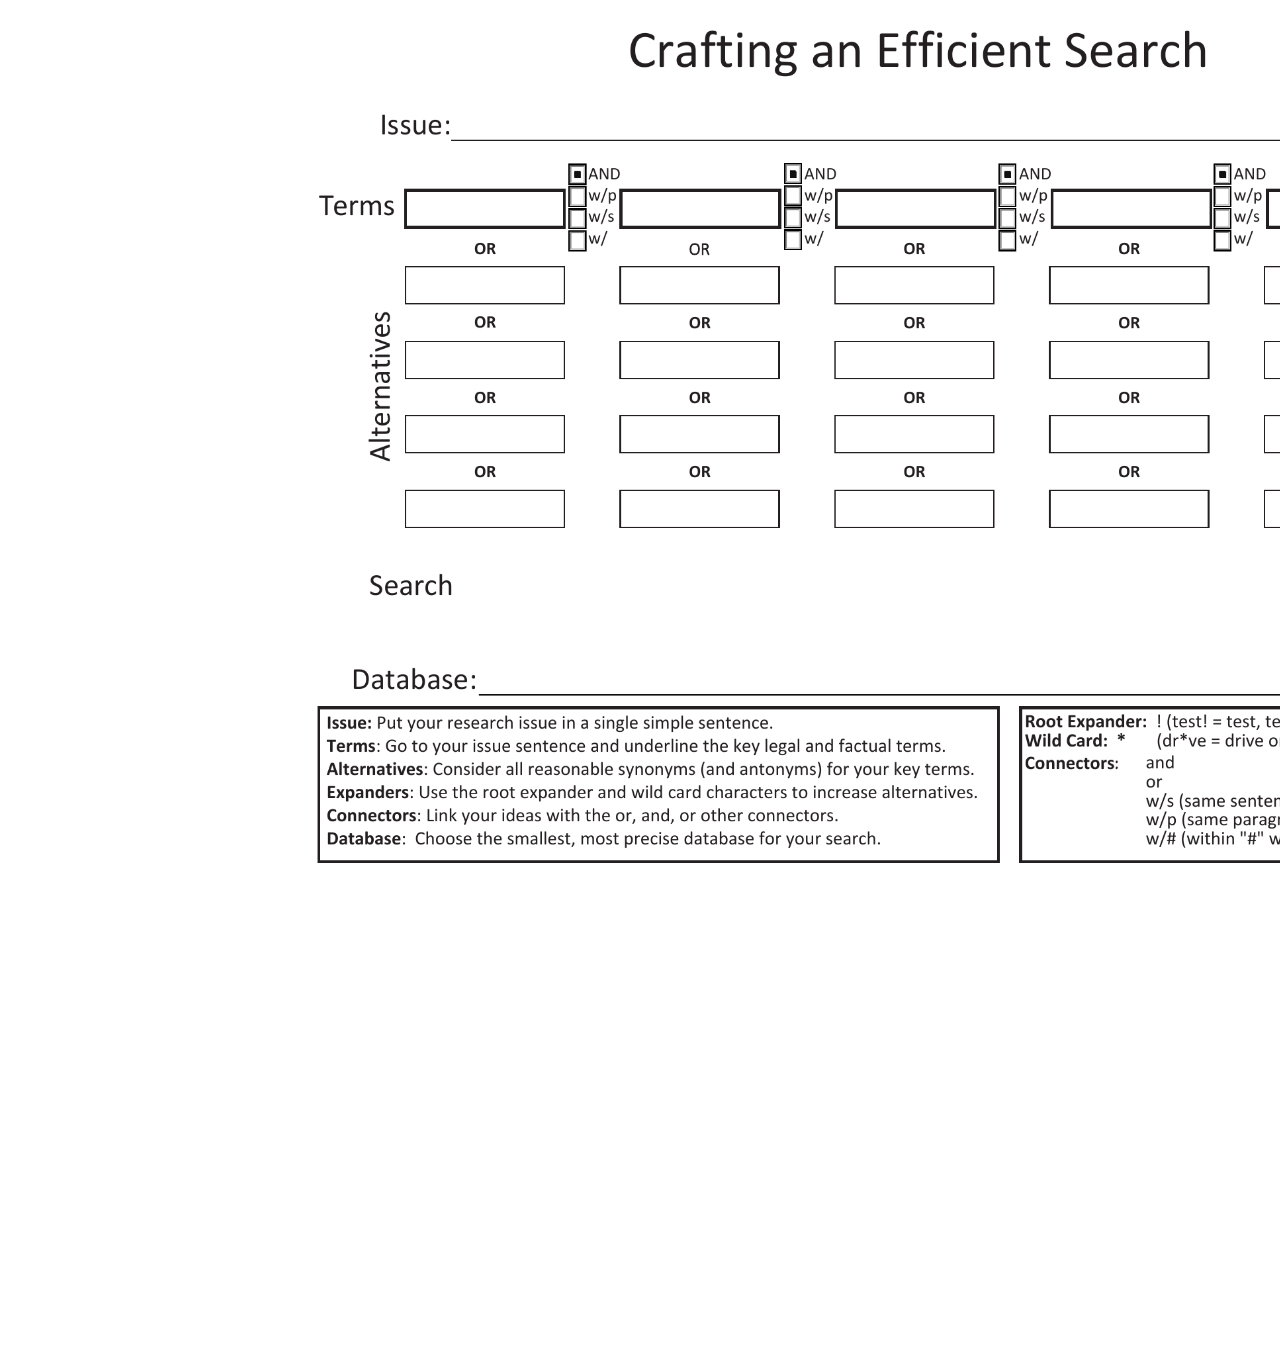
==== commit ba08b8a5: "Add files via upload" ====
--- a/index.html
+++ b/index.html
@@ -4,161 +4,16 @@
   <meta charset="utf-8" />
   <meta name="viewport" content="width=device-width, initial-scale=1" />
   <title>Crafting an Efficient Search</title>
-  <meta name="description" content="A web recreation of the Crafting an Efficient Search worksheet." />
+  <meta name="description" content="Interactive recreation of the Crafting an Efficient Search worksheet." />
   <link rel="stylesheet" href="styles.css" />
 </head>
 <body>
-  <div class="viewport" id="viewport">
-    <main class="sheet" aria-label="Crafting an Efficient Search worksheet">
-      <h1 class="title">Crafting an Efficient Search</h1>
+  <main class="stage" aria-label="Crafting an Efficient Search worksheet">
+    <section class="sheet" id="sheet" aria-hidden="true">
+      <form id="worksheet" class="overlay" autocomplete="off" spellcheck="false"></form>
+    </section>
+  </main>
 
-      <section class="issue" aria-label="Issue">
-        <label class="issue__label" for="issue">Issue:</label>
-        <input id="issue" name="issue" class="issue__input" type="text" />
-      </section>
-
-      <section class="terms" aria-label="Search terms and alternatives">
-        <div class="terms__label terms__label--top">Terms</div>
-        <div class="terms__label terms__label--side">Alternatives</div>
-
-        <div class="columns">
-          <div class="column column--with-connectors" data-column="1">
-            <input class="term-input" id="c1-term" name="c1-term" type="text" aria-label="Term 1" />
-            <fieldset class="connectors" aria-label="Connector choices for term 1">
-              <label><input type="radio" name="connector1" value="AND" checked /><span>AND</span></label>
-              <label><input type="radio" name="connector1" value="w/p" /><span>w/p</span></label>
-              <label><input type="radio" name="connector1" value="w/s" /><span>w/s</span></label>
-              <label class="distance-choice">
-                <input type="radio" name="connector1" value="w/#" />
-                <span>w/</span>
-                <input id="count1" name="count1" class="distance" type="number" min="1" inputmode="numeric" aria-label="Distance for term 1" />
-              </label>
-            </fieldset>
-            <div class="or-label or-label--1">OR</div>
-            <input class="alt-input alt-input--1" id="c1-alt1" name="c1-alt1" type="text" aria-label="Alternative 1.1" />
-            <div class="or-label or-label--2">OR</div>
-            <input class="alt-input alt-input--2" id="c1-alt2" name="c1-alt2" type="text" aria-label="Alternative 1.2" />
-            <div class="or-label or-label--3">OR</div>
-            <input class="alt-input alt-input--3" id="c1-alt3" name="c1-alt3" type="text" aria-label="Alternative 1.3" />
-            <div class="or-label or-label--4">OR</div>
-            <input class="alt-input alt-input--4" id="c1-alt4" name="c1-alt4" type="text" aria-label="Alternative 1.4" />
-          </div>
-
-          <div class="column column--with-connectors" data-column="2">
-            <input class="term-input" id="c2-term" name="c2-term" type="text" aria-label="Term 2" />
-            <fieldset class="connectors" aria-label="Connector choices for term 2">
-              <label><input type="radio" name="connector2" value="AND" checked /><span>AND</span></label>
-              <label><input type="radio" name="connector2" value="w/p" /><span>w/p</span></label>
-              <label><input type="radio" name="connector2" value="w/s" /><span>w/s</span></label>
-              <label class="distance-choice">
-                <input type="radio" name="connector2" value="w/#" />
-                <span>w/</span>
-                <input id="count2" name="count2" class="distance" type="number" min="1" inputmode="numeric" aria-label="Distance for term 2" />
-              </label>
-            </fieldset>
-            <div class="or-label or-label--1">OR</div>
-            <input class="alt-input alt-input--1" id="c2-alt1" name="c2-alt1" type="text" aria-label="Alternative 2.1" />
-            <div class="or-label or-label--2">OR</div>
-            <input class="alt-input alt-input--2" id="c2-alt2" name="c2-alt2" type="text" aria-label="Alternative 2.2" />
-            <div class="or-label or-label--3">OR</div>
-            <input class="alt-input alt-input--3" id="c2-alt3" name="c2-alt3" type="text" aria-label="Alternative 2.3" />
-            <div class="or-label or-label--4">OR</div>
-            <input class="alt-input alt-input--4" id="c2-alt4" name="c2-alt4" type="text" aria-label="Alternative 2.4" />
-          </div>
-
-          <div class="column column--with-connectors" data-column="3">
-            <input class="term-input" id="c3-term" name="c3-term" type="text" aria-label="Term 3" />
-            <fieldset class="connectors" aria-label="Connector choices for term 3">
-              <label><input type="radio" name="connector3" value="AND" checked /><span>AND</span></label>
-              <label><input type="radio" name="connector3" value="w/p" /><span>w/p</span></label>
-              <label><input type="radio" name="connector3" value="w/s" /><span>w/s</span></label>
-              <label class="distance-choice">
-                <input type="radio" name="connector3" value="w/#" />
-                <span>w/</span>
-                <input id="count3" name="count3" class="distance" type="number" min="1" inputmode="numeric" aria-label="Distance for term 3" />
-              </label>
-            </fieldset>
-            <div class="or-label or-label--1">OR</div>
-            <input class="alt-input alt-input--1" id="c3-alt1" name="c3-alt1" type="text" aria-label="Alternative 3.1" />
-            <div class="or-label or-label--2">OR</div>
-            <input class="alt-input alt-input--2" id="c3-alt2" name="c3-alt2" type="text" aria-label="Alternative 3.2" />
-            <div class="or-label or-label--3">OR</div>
-            <input class="alt-input alt-input--3" id="c3-alt3" name="c3-alt3" type="text" aria-label="Alternative 3.3" />
-            <div class="or-label or-label--4">OR</div>
-            <input class="alt-input alt-input--4" id="c3-alt4" name="c3-alt4" type="text" aria-label="Alternative 3.4" />
-          </div>
-
-          <div class="column column--with-connectors" data-column="4">
-            <input class="term-input" id="c4-term" name="c4-term" type="text" aria-label="Term 4" />
-            <fieldset class="connectors" aria-label="Connector choices for term 4">
-              <label><input type="radio" name="connector4" value="AND" checked /><span>AND</span></label>
-              <label><input type="radio" name="connector4" value="w/p" /><span>w/p</span></label>
-              <label><input type="radio" name="connector4" value="w/s" /><span>w/s</span></label>
-              <label class="distance-choice">
-                <input type="radio" name="connector4" value="w/#" />
-                <span>w/</span>
-                <input id="count4" name="count4" class="distance" type="number" min="1" inputmode="numeric" aria-label="Distance for term 4" />
-              </label>
-            </fieldset>
-            <div class="or-label or-label--1">OR</div>
-            <input class="alt-input alt-input--1" id="c4-alt1" name="c4-alt1" type="text" aria-label="Alternative 4.1" />
-            <div class="or-label or-label--2">OR</div>
-            <input class="alt-input alt-input--2" id="c4-alt2" name="c4-alt2" type="text" aria-label="Alternative 4.2" />
-            <div class="or-label or-label--3">OR</div>
-            <input class="alt-input alt-input--3" id="c4-alt3" name="c4-alt3" type="text" aria-label="Alternative 4.3" />
-            <div class="or-label or-label--4">OR</div>
-            <input class="alt-input alt-input--4" id="c4-alt4" name="c4-alt4" type="text" aria-label="Alternative 4.4" />
-          </div>
-
-          <div class="column column--single" data-column="5">
-            <input class="term-input" id="c5-term" name="c5-term" type="text" aria-label="Term 5" />
-            <div class="or-label or-label--1">OR</div>
-            <input class="alt-input alt-input--1" id="c5-alt1" name="c5-alt1" type="text" aria-label="Alternative 5.1" />
-            <div class="or-label or-label--2">OR</div>
-            <input class="alt-input alt-input--2" id="c5-alt2" name="c5-alt2" type="text" aria-label="Alternative 5.2" />
-            <div class="or-label or-label--3">OR</div>
-            <input class="alt-input alt-input--3" id="c5-alt3" name="c5-alt3" type="text" aria-label="Alternative 5.3" />
-            <div class="or-label or-label--4">OR</div>
-            <input class="alt-input alt-input--4" id="c5-alt4" name="c5-alt4" type="text" aria-label="Alternative 5.4" />
-          </div>
-        </div>
-      </section>
-
-      <section class="search" aria-label="Search">
-        <label class="search__label" for="search">Search</label>
-        <textarea id="search" name="search" class="search__field" spellcheck="false" aria-label="Search"></textarea>
-      </section>
-
-      <section class="database" aria-label="Database">
-        <label class="database__label" for="database">Database:</label>
-        <input id="database" name="database" class="database__field" type="text" aria-label="Database" />
-      </section>
-
-      <section class="notes" aria-label="Search strategy notes">
-        <div class="notes__box notes__box--left">
-          <p><strong>Issue:</strong> Put your research issue in a single simple sentence.</p>
-          <p><strong>Terms:</strong> Go to your issue sentence and underline the key legal and factual terms.</p>
-          <p><strong>Alternatives:</strong> Consider all reasonable synonyms (and antonyms) for your key terms.</p>
-          <p><strong>Expanders:</strong> Use the root expander and wild card characters to increase alternatives.</p>
-          <p><strong>Connectors:</strong> Link your ideas with the or, and, or other connectors.</p>
-          <p><strong>Database:</strong> Choose the smallest, most precise database for your search.</p>
-        </div>
-
-        <div class="notes__box notes__box--right">
-          <p><strong>Root Expander:</strong> <span class="mono">!</span> (test! = test, tested, testing...)</p>
-          <p><strong>Wild Card:</strong> <span class="mono">*</span> (dr*ve = drive or drove)</p>
-          <p><strong>Connectors:</strong></p>
-          <p class="indented">and</p>
-          <p class="indented">or</p>
-          <p class="indented">w/s (same sentence)</p>
-          <p class="indented">w/p (same paragraph)</p>
-          <p class="indented">w/# (within "#" words, e.g.: w/5)</p>
-        </div>
-      </section>
-
-      <button id="clearForm" class="clear" type="button">Clear Form</button>
-    </main>
-  </div>
   <script src="script.js"></script>
 </body>
 </html>
--- a/styles.css
+++ b/styles.css
@@ -1,370 +1,160 @@
 :root {
-  --sheet-w: 1760px;
-  --sheet-h: 1360px;
-  --ink: #222;
-  --paper: #fff;
-  --bg: #fff;
+  --sheet-w: 1760;
+  --sheet-h: 1360;
   --scale: 1;
+  --ink: #111;
 }
 
 * { box-sizing: border-box; }
-html, body { margin: 0; padding: 0; background: var(--bg); color: var(--ink); }
+html, body {
+  margin: 0;
+  width: 100%;
+  min-height: 100%;
+  background: #fff;
+}
 body {
+  overflow: auto;
   font-family: Arial, Helvetica, sans-serif;
-  -webkit-font-smoothing: antialiased;
-  text-rendering: optimizeLegibility;
-  overflow: auto;
+  color: var(--ink);
 }
 
-.viewport {
-  width: calc(var(--sheet-w) * var(--scale));
-  height: calc(var(--sheet-h) * var(--scale));
-  margin: 0 auto;
-  position: relative;
+.stage {
+  width: 100vw;
+  min-height: 100vh;
+  display: grid;
+  place-items: start center;
 }
 
 .sheet {
-  position: absolute;
-  left: 0;
-  top: 0;
-  width: var(--sheet-w);
-  height: var(--sheet-h);
-  background: var(--paper);
-  transform-origin: top left;
+  position: relative;
+  width: calc(var(--sheet-w) * 1px);
+  height: calc(var(--sheet-h) * 1px);
+  background: url('assets/page-bg.png') no-repeat top left / 100% 100%;
+  transform-origin: top center;
   transform: scale(var(--scale));
 }
 
-.title {
+.overlay {
   position: absolute;
-  left: 0;
-  top: 34px;
-  width: 100%;
-  margin: 0;
-  text-align: center;
-  font-weight: 400;
-  font-size: 59px;
-  letter-spacing: -0.03em;
-  line-height: 1;
+  inset: 0;
 }
 
-.issue {
+.field,
+.radio-box,
+.clear-btn {
   position: absolute;
-  left: 128px;
-  right: 36px;
-  top: 166px;
-  height: 40px;
-  display: flex;
-  align-items: flex-end;
-  gap: 10px;
+  font: inherit;
+  color: #111;
 }
 
-.issue__label,
-.search__label,
-.database__label,
-.terms__label--top {
-  font-size: 31px;
-  line-height: 1;
-  font-weight: 400;
+.field {
+  border: 0;
+  outline: none;
+  background: transparent;
+  padding: 0;
+  margin: 0;
 }
 
-.issue__input {
-  flex: 1;
-  height: 30px;
-  border: 0;
-  border-bottom: 2px solid var(--ink);
-  background: transparent;
-  outline: none;
-  padding: 0 4px 3px;
-  font: inherit;
-  font-size: 26px;
+.field::placeholder {
+  color: transparent;
 }
 
-.terms {
-  position: absolute;
-  left: 0;
-  top: 287px;
-  width: 100%;
-  height: 540px;
+.field:focus {
+  outline: 2px dashed rgba(0, 0, 0, 0.45);
+  outline-offset: 2px;
 }
 
-.terms__label--top {
-  position: absolute;
-  left: 31px;
-  top: 4px;
+.issue-field {
+  left: 192px;
+  top: 176px;
+  width: 1498px;
+  height: 34px;
+  font-size: 22px;
+  padding-left: 24px;
 }
 
-.terms__label--side {
-  position: absolute;
-  left: 38px;
-  top: 492px;
-  font-size: 38px;
-  line-height: 1;
-  transform: rotate(-90deg);
-  transform-origin: left top;
-}
-
-.columns {
-  position: absolute;
-  left: 161px;
-  top: 0;
-  width: 1580px;
-  height: 540px;
-}
-
-.column {
-  position: absolute;
-  top: 0;
-  width: 325px;
-  height: 540px;
-}
-
-.column:nth-child(1) { left: 0; }
-.column:nth-child(2) { left: 325px; }
-.column:nth-child(3) { left: 650px; }
-.column:nth-child(4) { left: 975px; }
-.column:nth-child(5) { left: 1300px; }
-
-.term-input,
-.alt-input,
-.database__field,
-.search__field {
-  font-family: Arial, Helvetica, sans-serif;
-  font-size: 24px;
-  color: var(--ink);
-  outline: none;
-}
-
-.term-input {
-  position: absolute;
-  left: 0;
-  top: 0;
+.term-field {
   width: 244px;
   height: 61px;
-  border: 3px solid var(--ink);
-  background: var(--paper);
+  font-size: 22px;
   padding: 8px 10px;
 }
 
-.column--single .term-input {
-  width: 244px;
-}
-
-.connectors {
-  position: absolute;
-  left: 247px;
-  top: 0;
-  width: 78px;
-  margin: 0;
-  padding: 0;
-  border: 0;
-}
-
-.connectors label {
-  display: flex;
-  align-items: center;
-  gap: 4px;
-  margin: 0 0 2px;
-  font-size: 16px;
-  line-height: 1;
-  white-space: nowrap;
-  user-select: none;
-}
-
-.connectors input[type="radio"] {
-  appearance: none;
-  width: 21px;
-  height: 21px;
-  margin: 0;
-  border: 2px solid #666;
-  background: #fff;
-  display: grid;
-  place-content: center;
-}
-
-.connectors input[type="radio"]::before {
-  content: "";
-  width: 8px;
-  height: 8px;
-  background: var(--ink);
-  transform: scale(0);
-}
-
-.connectors input[type="radio"]:checked::before {
-  transform: scale(1);
-}
-
-.distance-choice { gap: 3px !important; }
-.distance {
-  width: 0;
-  min-width: 0;
-  height: 0;
-  border: 0;
-  padding: 0;
-  margin: 0;
-  font-size: 15px;
-  line-height: 1;
-  background: #fff;
-  opacity: 0;
-  pointer-events: none;
-  overflow: hidden;
-  transition: width 0.1s ease, height 0.1s ease, opacity 0.1s ease;
-}
-.connectors[data-active="w/#"] .distance {
-  width: 26px;
-  height: 21px;
-  border: 1.5px solid #666;
-  padding: 0 2px;
-  margin-left: 2px;
-  opacity: 1;
-  pointer-events: auto;
-}
-
-.or-label {
-  position: absolute;
-  width: 31px;
-  text-align: center;
-  font-size: 16px;
-  font-weight: 700;
-  line-height: 1;
-}
-
-.or-label--1 { left: 106px; top: 82px; }
-.or-label--2 { left: 106px; top: 194px; }
-.or-label--3 { left: 106px; top: 307px; }
-.or-label--4 { left: 106px; top: 420px; }
-
-.alt-input {
-  position: absolute;
-  left: 0;
-  width: 242px;
+.alt-field {
+  width: 243px;
   height: 58px;
-  border: 2px solid var(--ink);
-  background: var(--paper);
+  font-size: 22px;
   padding: 8px 10px;
 }
 
-.alt-input--1 { top: 117px; }
-.alt-input--2 { top: 230px; }
-.alt-input--3 { top: 342px; }
-.alt-input--4 { top: 455px; }
-
-.column--single .alt-input { width: 242px; }
-.column--single .or-label--1 { top: 82px; }
-.column--single .or-label--2 { top: 194px; }
-.column--single .or-label--3 { top: 307px; }
-.column--single .or-label--4 { top: 420px; }
-
-.search {
-  position: absolute;
-  left: 110px;
-  top: 857px;
-  width: 1515px;
-  height: 84px;
+.search-field {
+  left: 106px;
+  top: 662px;
+  width: 1570px;
+  height: 382px;
+  font-size: 24px;
+  line-height: 1.35;
+  padding: 0;
+  resize: none;
 }
 
-.search__label {
-  position: absolute;
-  left: 0;
-  top: 0;
+.database-field {
+  left: 259px;
+  top: 1048px;
+  width: 1467px;
+  height: 30px;
+  font-size: 22px;
+  padding-left: 14px;
 }
 
-.search__field {
-  position: absolute;
-  left: 145px;
-  top: -8px;
-  width: 1370px;
-  height: 78px;
+.radio-box {
+  appearance: none;
+  -webkit-appearance: none;
   border: 0;
   background: transparent;
-  resize: none;
+  width: 28px;
+  height: 33px;
   padding: 0;
-  overflow: hidden;
-  font-size: 26px;
-  line-height: 1.3;
+  margin: 0;
+  cursor: pointer;
 }
 
-.database {
+.radio-box::after {
+  content: '';
   position: absolute;
-  left: 85px;
-  top: 1009px;
-  width: 1630px;
-  height: 42px;
+  left: 50%;
+  top: 50%;
+  width: 10px;
+  height: 10px;
+  transform: translate(-50%, -50%);
+  background: transparent;
 }
 
-.database__label {
-  position: absolute;
-  left: 0;
-  top: 0;
+.radio-box:checked::after {
+  background: #111;
 }
 
-.database__field {
-  position: absolute;
-  left: 127px;
-  top: 3px;
-  width: 1500px;
-  height: 31px;
-  border: 0;
-  border-bottom: 2px solid var(--ink);
-  background: transparent;
-  padding: 0 4px 4px;
+.radio-box:focus {
+  outline: 2px dashed rgba(0, 0, 0, 0.45);
+  outline-offset: 3px;
 }
 
-.notes {
-  position: absolute;
-  left: 30px;
-  top: 1067px;
-  width: 1690px;
-  height: 237px;
-  display: grid;
-  grid-template-columns: 1031px 630px;
-  gap: 29px;
-}
-
-.notes__box {
-  border: 3px solid var(--ink);
-  padding: 6px 8px 5px;
-  font-size: 19px;
-  line-height: 1.13;
-  overflow: hidden;
-}
-
-.notes__box p {
-  margin: 0 0 4px;
-}
-
-.notes__box strong {
-  font-weight: 700;
-}
-
-.notes__box .mono {
-  font-family: "Courier New", Courier, monospace;
-}
-
-.notes__box--right .indented {
-  margin-left: 58px;
-}
-
-.clear {
-  position: absolute;
+.clear-btn {
   left: 1558px;
   top: 1309px;
   width: 160px;
   height: 44px;
-  border: 2px solid var(--ink);
-  background: #fff;
-  font: 700 20px/1 Arial, Helvetica, sans-serif;
+  border: 0;
+  background: transparent;
+  color: transparent;
+  padding: 0;
+  margin: 0;
   cursor: pointer;
 }
 
-.clear:focus,
-.issue__input:focus,
-.search__field:focus,
-.database__field:focus,
-.term-input:focus,
-.alt-input:focus,
-.distance:focus {
-  outline: 2px solid rgba(0, 0, 0, 0.2);
-  outline-offset: 1px;
+.clear-btn:focus {
+  outline: 2px dashed rgba(0, 0, 0, 0.45);
+  outline-offset: 2px;
 }
 
 @media print {
@@ -372,8 +162,23 @@
     size: letter landscape;
     margin: 0;
   }
-  body { overflow: hidden; }
-  .viewport { width: var(--sheet-w); height: var(--sheet-h); }
-  .sheet { transform: none; }
-  .clear { display: none; }
+
+  body {
+    overflow: hidden;
+    -webkit-print-color-adjust: exact;
+    print-color-adjust: exact;
+  }
+
+  .stage {
+    width: 100%;
+    height: 100%;
+    place-items: start start;
+  }
+
+  .sheet {
+    transform: none !important;
+    width: 11in;
+    height: 8.5in;
+    break-inside: avoid;
+  }
 }
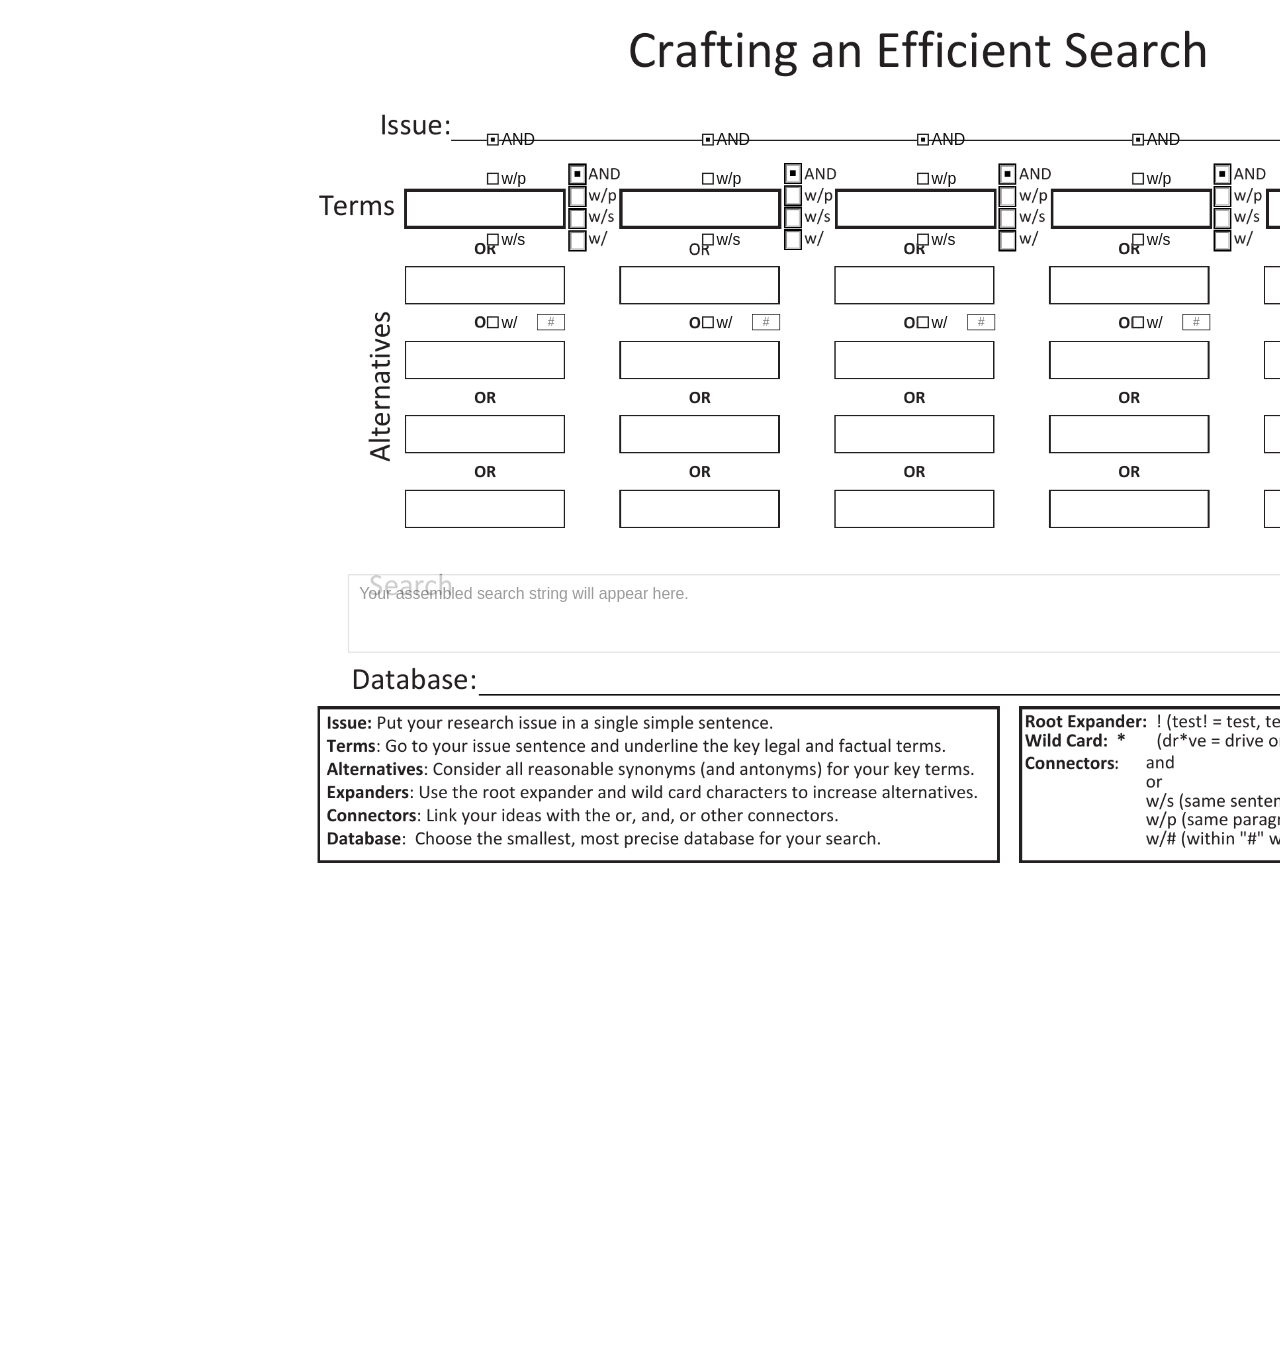
==== commit e26955f0: "Add files via upload" ====
--- a/index.html
+++ b/index.html
@@ -9,7 +9,7 @@
 </head>
 <body>
   <main class="stage" aria-label="Crafting an Efficient Search worksheet">
-    <section class="sheet" id="sheet" aria-hidden="true">
+    <section class="sheet" id="sheet">
       <form id="worksheet" class="overlay" autocomplete="off" spellcheck="false"></form>
     </section>
   </main>
--- a/styles.css
+++ b/styles.css
@@ -3,6 +3,7 @@
   --sheet-h: 1360;
   --scale: 1;
   --ink: #111;
+  --subtle: rgba(0, 0, 0, 0.18);
 }
 
 * { box-sizing: border-box; }
@@ -40,7 +41,7 @@
 }
 
 .field,
-.radio-box,
+.connector-group,
 .clear-btn {
   position: absolute;
   font: inherit;
@@ -55,22 +56,18 @@
   margin: 0;
 }
 
-.field::placeholder {
-  color: transparent;
-}
-
+.field::placeholder { color: transparent; }
 .field:focus {
   outline: 2px dashed rgba(0, 0, 0, 0.45);
   outline-offset: 2px;
 }
 
 .issue-field {
-  left: 192px;
-  top: 176px;
-  width: 1498px;
-  height: 34px;
-  font-size: 22px;
-  padding-left: 24px;
+  left: 226px;
+  top: 122px;
+  width: 1500px;
+  height: 36px;
+  font-size: 22px;
 }
 
 .term-field {
@@ -88,14 +85,23 @@
 }
 
 .search-field {
-  left: 106px;
-  top: 662px;
-  width: 1570px;
-  height: 382px;
+  left: 76px;
+  top: 868px;
+  width: 1608px;
+  height: 118px;
   font-size: 24px;
   line-height: 1.35;
-  padding: 0;
+  padding: 12px 16px;
   resize: none;
+  white-space: pre-wrap;
+  background: rgba(255, 255, 255, 0.78);
+  border: 1px solid var(--subtle);
+  box-shadow: inset 0 0 0 1px rgba(0, 0, 0, 0.04);
+  z-index: 4;
+}
+
+.search-field::placeholder {
+  color: rgba(17, 17, 17, 0.42);
 }
 
 .database-field {
@@ -107,36 +113,82 @@
   padding-left: 14px;
 }
 
-.radio-box {
-  appearance: none;
+.connector-group {
+  width: 116px;
+  height: 110px;
+}
+
+.connector-row {
+  display: grid;
+  grid-template-columns: 18px auto;
+  align-items: center;
+  column-gap: 4px;
+  height: 26px;
+  margin: 0 0 4px 0;
+}
+
+.connector-row--distance {
+  grid-template-columns: 18px auto 42px;
+}
+
+.connector-input {
+  position: absolute;
+  opacity: 0;
+  inset: 0 auto auto 0;
+  width: 1px;
+  height: 1px;
+  pointer-events: none;
+}
+
+.connector-box {
+  width: 18px;
+  height: 18px;
+  border: 2px solid #222;
+  background: #fff;
+  display: inline-grid;
+  place-items: center;
+  flex: 0 0 auto;
+}
+
+.connector-box::after {
+  content: '';
+  width: 6px;
+  height: 6px;
+  background: transparent;
+}
+
+.connector-input:checked + .connector-box::after {
+  background: #111;
+}
+
+.connector-label {
+  font-size: 24px;
+  line-height: 1;
+  white-space: nowrap;
+}
+
+.distance-field {
+  width: 42px;
+  height: 24px;
+  border: 1px solid #111;
+  background: rgba(255, 255, 255, 0.96);
+  font-size: 18px;
+  text-align: center;
+  padding: 0 2px;
+  margin-left: 2px;
+}
+
+.distance-field::-webkit-outer-spin-button,
+.distance-field::-webkit-inner-spin-button {
   -webkit-appearance: none;
-  border: 0;
-  background: transparent;
-  width: 28px;
-  height: 33px;
-  padding: 0;
-  margin: 0;
-  cursor: pointer;
-}
-
-.radio-box::after {
-  content: '';
-  position: absolute;
-  left: 50%;
-  top: 50%;
-  width: 10px;
-  height: 10px;
-  transform: translate(-50%, -50%);
-  background: transparent;
-}
-
-.radio-box:checked::after {
-  background: #111;
-}
-
-.radio-box:focus {
+  margin: 0;
+}
+.distance-field[type='number'] {
+  -moz-appearance: textfield;
+}
+.distance-field:focus {
   outline: 2px dashed rgba(0, 0, 0, 0.45);
-  outline-offset: 3px;
+  outline-offset: 2px;
 }
 
 .clear-btn {
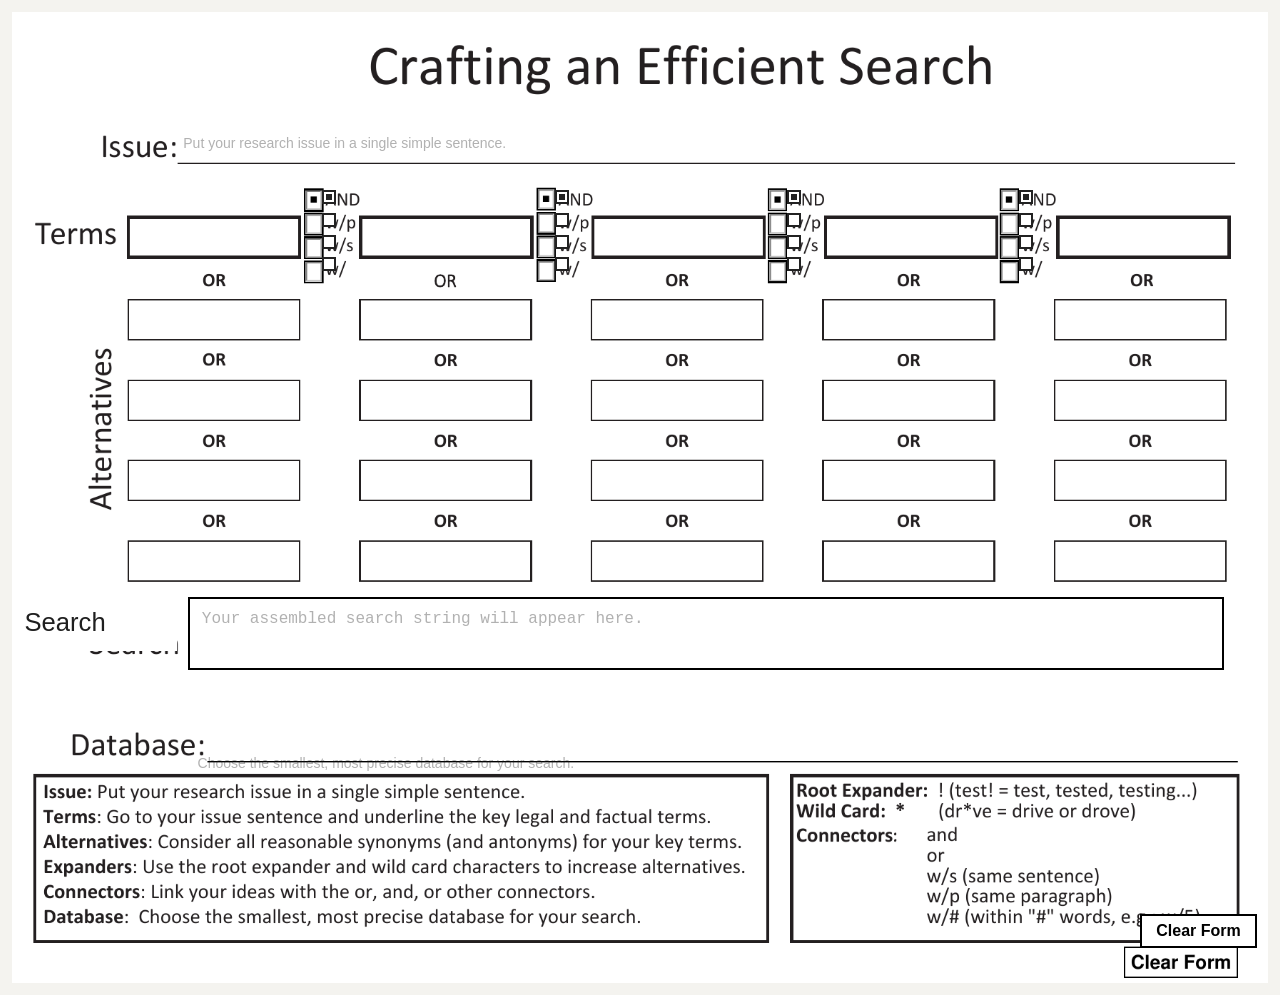
==== commit 97c7b850: "Add files via upload" ====
--- a/index.html
+++ b/index.html
@@ -8,8 +8,9 @@
   <link rel="stylesheet" href="styles.css" />
 </head>
 <body>
-  <main class="stage" aria-label="Crafting an Efficient Search worksheet">
-    <section class="sheet" id="sheet">
+  <main class="stage">
+    <section class="sheet" id="sheet" aria-label="Crafting an Efficient Search worksheet">
+      <img class="sheet__bg" src="assets/page-bg.png" alt="" aria-hidden="true" />
       <form id="worksheet" class="overlay" autocomplete="off" spellcheck="false"></form>
     </section>
   </main>
--- a/styles.css
+++ b/styles.css
@@ -1,38 +1,44 @@
 :root {
-  --sheet-w: 1760;
-  --sheet-h: 1360;
-  --scale: 1;
-  --ink: #111;
-  --subtle: rgba(0, 0, 0, 0.18);
+  --canvas-width: min(1760px, calc(100vw - 24px));
+  --page-bg: #f4f3ef;
+  --ink: #1f1f1f;
+  --black: #000;
 }
 
 * { box-sizing: border-box; }
 html, body {
   margin: 0;
-  width: 100%;
   min-height: 100%;
-  background: #fff;
+  background: var(--page-bg);
+  color: var(--ink);
 }
 body {
-  overflow: auto;
   font-family: Arial, Helvetica, sans-serif;
-  color: var(--ink);
+  -webkit-font-smoothing: antialiased;
+  text-rendering: optimizeLegibility;
 }
 
 .stage {
-  width: 100vw;
   min-height: 100vh;
-  display: grid;
-  place-items: start center;
+  display: flex;
+  justify-content: center;
+  align-items: flex-start;
+  padding: 12px;
 }
 
 .sheet {
   position: relative;
-  width: calc(var(--sheet-w) * 1px);
-  height: calc(var(--sheet-h) * 1px);
-  background: url('assets/page-bg.png') no-repeat top left / 100% 100%;
-  transform-origin: top center;
-  transform: scale(var(--scale));
+  width: var(--canvas-width);
+  aspect-ratio: 1760 / 1360;
+  margin: 0 auto;
+}
+
+.sheet__bg {
+  display: block;
+  width: 100%;
+  height: 100%;
+  user-select: none;
+  pointer-events: none;
 }
 
 .overlay {
@@ -40,109 +46,192 @@
   inset: 0;
 }
 
-.field,
-.connector-group,
-.clear-btn {
-  position: absolute;
+.field {
+  position: absolute;
+}
+
+.field input,
+.field textarea,
+.field button {
   font: inherit;
-  color: #111;
-}
-
-.field {
+}
+
+.transparent-input {
+  width: 100%;
+  height: 100%;
   border: 0;
   outline: none;
   background: transparent;
+  color: var(--ink);
   padding: 0;
   margin: 0;
-}
-
-.field::placeholder { color: transparent; }
-.field:focus {
-  outline: 2px dashed rgba(0, 0, 0, 0.45);
-  outline-offset: 2px;
+  resize: none;
+}
+
+.transparent-input::placeholder {
+  color: rgba(31, 31, 31, 0.35);
+}
+
+.issue-field input,
+.database-field input {
+  font-size: clamp(14px, 1.05vw, 18px);
+}
+
+.term-input,
+.alt-input {
+  font-size: clamp(14px, 0.92vw, 18px);
 }
 
 .issue-field {
-  left: 226px;
-  top: 122px;
-  width: 1500px;
-  height: 36px;
-  font-size: 22px;
-}
-
-.term-field {
-  width: 244px;
-  height: 61px;
-  font-size: 22px;
-  padding: 8px 10px;
-}
-
-.alt-field {
-  width: 243px;
-  height: 58px;
-  font-size: 22px;
-  padding: 8px 10px;
-}
-
-.search-field {
-  left: 76px;
-  top: 868px;
-  width: 1608px;
-  height: 118px;
-  font-size: 24px;
-  line-height: 1.35;
-  padding: 12px 16px;
+  left: 13.3%;
+  top: 8.3%;
+  width: 84.2%;
+  height: 4.1%;
+}
+
+.database-field {
+  left: 6.0%;
+  top: 78.1%;
+  width: 92.5%;
+  height: 4.0%;
+}
+
+.search-wrap {
+  left: 0;
+  top: 59.8%;
+  width: 100%;
+  height: 8.6%;
+}
+
+.search-cover {
+  position: absolute;
+  left: 0.4%;
+  top: 16%;
+  width: 12.7%;
+  height: 54%;
+  background: #fff;
+  pointer-events: none;
+}
+
+.search-label {
+  position: absolute;
+  left: 1.0%;
+  top: 21%;
+  font-size: clamp(22px, 2vw, 30px);
+  color: var(--ink);
+  line-height: 1;
+  z-index: 1;
+  transition: opacity 0.15s ease;
+}
+
+.search-wrap.is-filled .search-label {
+  opacity: 0;
+}
+
+#searchOutput {
+  position: absolute;
+  left: 14.0%;
+  top: 5%;
+  width: 82.5%;
+  height: 88%;
+  border: 2px solid var(--black);
+  border-radius: 0;
+  background: #fff;
+  padding: 10px 12px;
+  color: var(--ink);
+  font: 16px/1.35 "SFMono-Regular", Consolas, "Liberation Mono", Menlo, monospace;
   resize: none;
-  white-space: pre-wrap;
-  background: rgba(255, 255, 255, 0.78);
-  border: 1px solid var(--subtle);
-  box-shadow: inset 0 0 0 1px rgba(0, 0, 0, 0.04);
-  z-index: 4;
-}
-
-.search-field::placeholder {
-  color: rgba(17, 17, 17, 0.42);
-}
-
-.database-field {
-  left: 259px;
-  top: 1048px;
-  width: 1467px;
-  height: 30px;
-  font-size: 22px;
-  padding-left: 14px;
+  outline: none;
+}
+
+#searchOutput::placeholder { color: rgba(31,31,31,.35); }
+
+.clear-button {
+  position: absolute;
+  right: 0.9%;
+  top: 92.9%;
+  border: 2px solid var(--black);
+  background: #fff;
+  padding: 7px 14px;
+  font-size: 16px;
+  font-weight: 700;
+  line-height: 1;
+  cursor: pointer;
+}
+
+.clear-button:hover,
+.clear-button:focus-visible {
+  background: #f0f0f0;
+}
+
+.term-box {
+  position: absolute;
+  width: 13.86%;
+  height: 4.48%;
+}
+
+.term-box input {
+  width: 100%;
+  height: 100%;
+  background: transparent;
+  border: 0;
+  padding: 1.1% 1.0% 0;
+  color: var(--ink);
+  outline: none;
+}
+
+.alt-box {
+  position: absolute;
+  width: 13.75%;
+  height: 4.0%;
+}
+
+.alt-box input {
+  width: 100%;
+  height: 100%;
+  background: transparent;
+  border: 0;
+  padding: 0.8% 1.0% 0;
+  color: var(--ink);
+  outline: none;
 }
 
 .connector-group {
-  width: 116px;
-  height: 110px;
-}
-
-.connector-row {
+  position: absolute;
+  width: 5.0%;
+  height: 8.2%;
   display: grid;
-  grid-template-columns: 18px auto;
+  grid-template-rows: repeat(4, 1fr);
+  align-items: start;
+  justify-items: start;
+  pointer-events: auto;
+  border: 0;
+  margin: 0;
+  padding: 0;
+  min-inline-size: 0;
+}
+
+.connector-option {
+  display: inline-flex;
   align-items: center;
-  column-gap: 4px;
-  height: 26px;
-  margin: 0 0 4px 0;
-}
-
-.connector-row--distance {
-  grid-template-columns: 18px auto 42px;
-}
-
-.connector-input {
+  justify-content: flex-start;
+  gap: 0.15rem;
+  cursor: pointer;
+  line-height: 1;
+  width: 100%;
+}
+
+.connector-option input {
   position: absolute;
   opacity: 0;
   inset: 0 auto auto 0;
-  width: 1px;
-  height: 1px;
-  pointer-events: none;
-}
-
-.connector-box {
-  width: 18px;
-  height: 18px;
+  width: 0;
+  height: 0;
+}
+
+.connector-square {
+  width: clamp(14px, 1vw, 18px);
+  height: clamp(14px, 1vw, 18px);
   border: 2px solid #222;
   background: #fff;
   display: inline-grid;
@@ -150,87 +239,76 @@
   flex: 0 0 auto;
 }
 
-.connector-box::after {
+.connector-square::after {
   content: '';
   width: 6px;
   height: 6px;
-  background: transparent;
-}
-
-.connector-input:checked + .connector-box::after {
-  background: #111;
-}
-
-.connector-label {
-  font-size: 24px;
-  line-height: 1;
-  white-space: nowrap;
-}
-
-.distance-field {
-  width: 42px;
-  height: 24px;
-  border: 1px solid #111;
-  background: rgba(255, 255, 255, 0.96);
-  font-size: 18px;
-  text-align: center;
+  background: #222;
+  opacity: 0;
+}
+
+.connector-option input:checked + .connector-square::after {
+  opacity: 1;
+}
+
+.connector-text {
+  font-size: clamp(11px, 0.85vw, 14px);
+  color: var(--ink);
+  user-select: none;
+}
+
+.wcount {
+  width: clamp(20px, 1.4vw, 28px);
+  height: clamp(18px, 1.4vw, 24px);
+  border: 2px solid #222;
+  background: #fff;
   padding: 0 2px;
   margin-left: 2px;
-}
-
-.distance-field::-webkit-outer-spin-button,
-.distance-field::-webkit-inner-spin-button {
-  -webkit-appearance: none;
-  margin: 0;
-}
-.distance-field[type='number'] {
-  -moz-appearance: textfield;
-}
-.distance-field:focus {
-  outline: 2px dashed rgba(0, 0, 0, 0.45);
+  font-size: clamp(11px, 0.8vw, 14px);
+  text-align: center;
+  outline: none;
+}
+
+.connector-group[data-active="w/#"] .wcount {
+  display: inline-block;
+}
+
+.connector-group .wcount {
+  display: none;
+}
+
+.input-shell {
+  position: absolute;
+  inset: 0;
+}
+
+input:focus-visible,
+textarea:focus-visible,
+button:focus-visible {
+  outline: 3px solid rgba(0, 102, 204, 0.35);
   outline-offset: 2px;
 }
 
-.clear-btn {
-  left: 1558px;
-  top: 1309px;
-  width: 160px;
-  height: 44px;
-  border: 0;
-  background: transparent;
-  color: transparent;
+.sr-only {
+  position: absolute;
+  width: 1px;
+  height: 1px;
   padding: 0;
-  margin: 0;
-  cursor: pointer;
-}
-
-.clear-btn:focus {
-  outline: 2px dashed rgba(0, 0, 0, 0.45);
-  outline-offset: 2px;
+  margin: -1px;
+  overflow: hidden;
+  clip: rect(0, 0, 0, 0);
+  white-space: nowrap;
+  border: 0;
+}
+
+@media (max-width: 900px) {
+  .stage { padding: 6px; }
+  .sheet { width: 100%; }
 }
 
 @media print {
-  @page {
-    size: letter landscape;
-    margin: 0;
-  }
-
-  body {
-    overflow: hidden;
-    -webkit-print-color-adjust: exact;
-    print-color-adjust: exact;
-  }
-
-  .stage {
-    width: 100%;
-    height: 100%;
-    place-items: start start;
-  }
-
-  .sheet {
-    transform: none !important;
-    width: 11in;
-    height: 8.5in;
-    break-inside: avoid;
-  }
-}
+  body { background: #fff; }
+  .stage { padding: 0; }
+  .sheet { width: 100%; }
+  .clear-button { display: none; }
+}
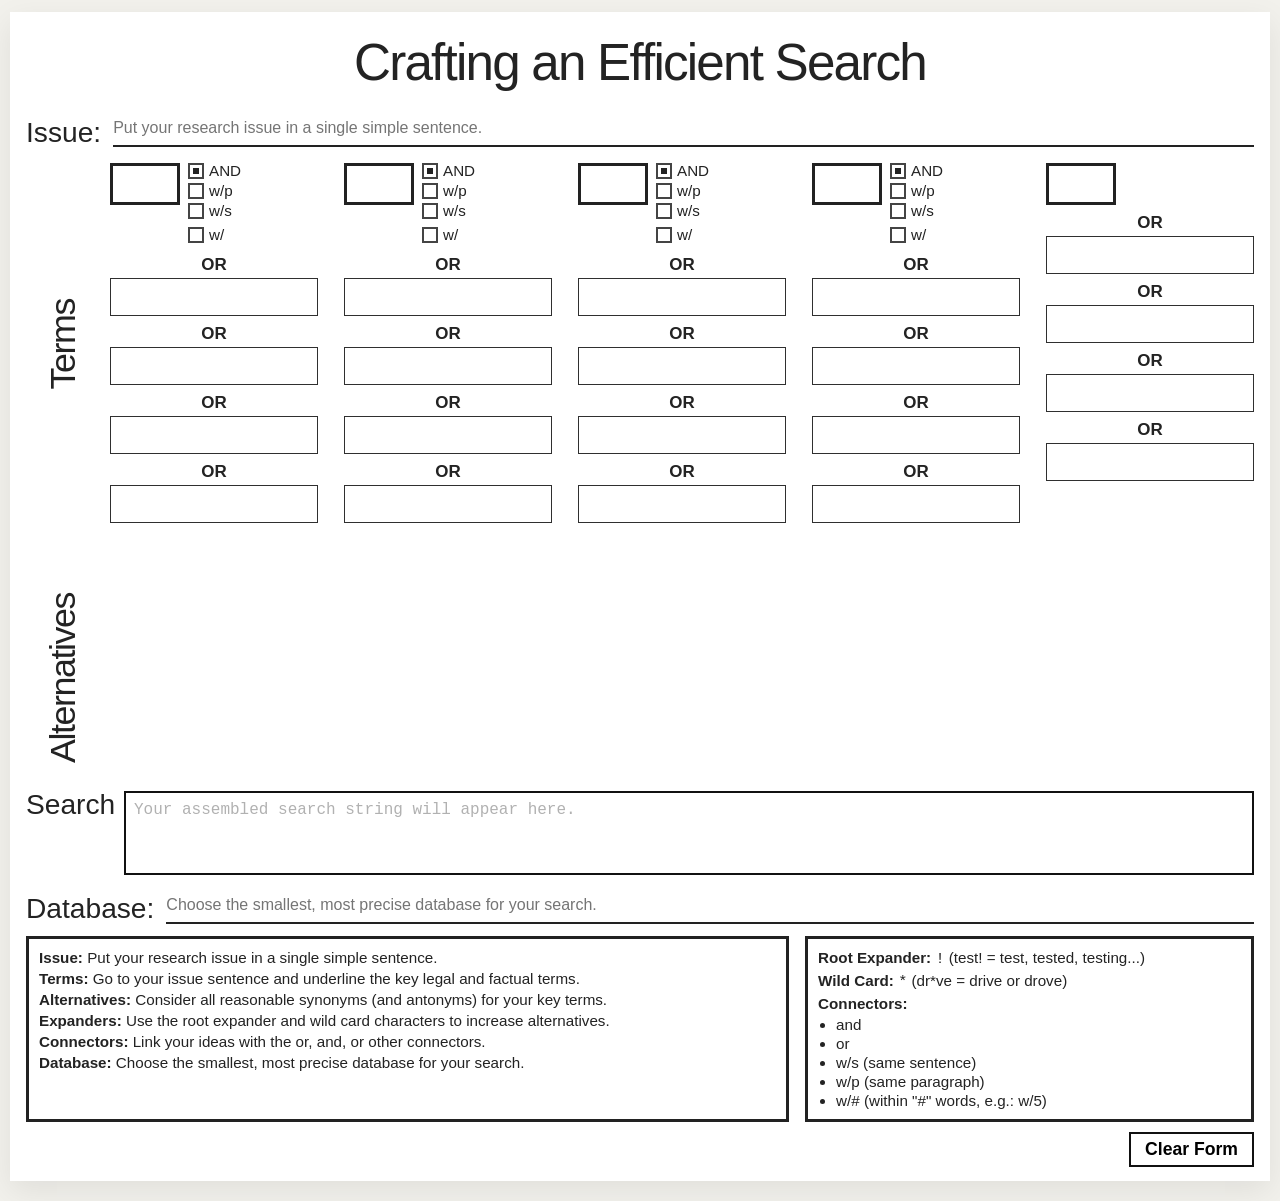
==== commit dcf06884: "Add files via upload" ====
--- a/index.html
+++ b/index.html
@@ -8,11 +8,156 @@
   <link rel="stylesheet" href="styles.css" />
 </head>
 <body>
-  <main class="stage">
-    <section class="sheet" id="sheet" aria-label="Crafting an Efficient Search worksheet">
-      <img class="sheet__bg" src="assets/page-bg.png" alt="" aria-hidden="true" />
-      <form id="worksheet" class="overlay" autocomplete="off" spellcheck="false"></form>
-    </section>
+  <main class="page" aria-label="Crafting an Efficient Search worksheet">
+    <form id="worksheet" class="worksheet" autocomplete="off" spellcheck="false">
+      <header class="title-row">
+        <h1>Crafting an Efficient Search</h1>
+      </header>
+
+      <section class="line-field issue-field" aria-labelledby="issue-label">
+        <label id="issue-label" for="issue">Issue:</label>
+        <input id="issue" name="issue" type="text" placeholder="Put your research issue in a single simple sentence." />
+      </section>
+
+      <section class="builder" aria-label="Search terms and alternatives">
+        <div class="builder__label builder__label--terms">Terms</div>
+
+        <div class="columns" id="columns">
+          <section class="column" aria-label="Column 1">
+            <div class="term-row">
+              <input id="c1-term" type="text" aria-label="Term 1" />
+              <fieldset class="connector-group" data-active="AND" aria-label="Connector group 1">
+                <legend class="sr-only">Connector group 1</legend>
+                <label class="connector-option">
+                  <input type="radio" name="connector1" value="AND" checked />
+                  <span class="box"></span><span>AND</span>
+                </label>
+                <label class="connector-option">
+                  <input type="radio" name="connector1" value="w/p" />
+                  <span class="box"></span><span>w/p</span>
+                </label>
+                <label class="connector-option">
+                  <input type="radio" name="connector1" value="w/s" />
+                  <span class="box"></span><span>w/s</span>
+                </label>
+                <label class="connector-option connector-option--distance">
+                  <input type="radio" name="connector1" value="w/#" />
+                  <span class="box"></span><span>w/</span>
+                  <input class="wcount" id="count1" type="number" min="1" step="1" inputmode="numeric" aria-label="Distance for connector group 1" placeholder="#" />
+                </label>
+              </fieldset>
+            </div>
+            <div class="alt-row"><span>OR</span><input id="c1-alt1" type="text" aria-label="Alternative 1.1" /></div>
+            <div class="alt-row"><span>OR</span><input id="c1-alt2" type="text" aria-label="Alternative 1.2" /></div>
+            <div class="alt-row"><span>OR</span><input id="c1-alt3" type="text" aria-label="Alternative 1.3" /></div>
+            <div class="alt-row"><span>OR</span><input id="c1-alt4" type="text" aria-label="Alternative 1.4" /></div>
+          </section>
+
+          <section class="column" aria-label="Column 2">
+            <div class="term-row">
+              <input id="c2-term" type="text" aria-label="Term 2" />
+              <fieldset class="connector-group" data-active="AND" aria-label="Connector group 2">
+                <legend class="sr-only">Connector group 2</legend>
+                <label class="connector-option"><input type="radio" name="connector2" value="AND" checked /><span class="box"></span><span>AND</span></label>
+                <label class="connector-option"><input type="radio" name="connector2" value="w/p" /><span class="box"></span><span>w/p</span></label>
+                <label class="connector-option"><input type="radio" name="connector2" value="w/s" /><span class="box"></span><span>w/s</span></label>
+                <label class="connector-option connector-option--distance"><input type="radio" name="connector2" value="w/#" /><span class="box"></span><span>w/</span><input class="wcount" id="count2" type="number" min="1" step="1" inputmode="numeric" aria-label="Distance for connector group 2" placeholder="#" /></label>
+              </fieldset>
+            </div>
+            <div class="alt-row"><span>OR</span><input id="c2-alt1" type="text" aria-label="Alternative 2.1" /></div>
+            <div class="alt-row"><span>OR</span><input id="c2-alt2" type="text" aria-label="Alternative 2.2" /></div>
+            <div class="alt-row"><span>OR</span><input id="c2-alt3" type="text" aria-label="Alternative 2.3" /></div>
+            <div class="alt-row"><span>OR</span><input id="c2-alt4" type="text" aria-label="Alternative 2.4" /></div>
+          </section>
+
+          <section class="column" aria-label="Column 3">
+            <div class="term-row">
+              <input id="c3-term" type="text" aria-label="Term 3" />
+              <fieldset class="connector-group" data-active="AND" aria-label="Connector group 3">
+                <legend class="sr-only">Connector group 3</legend>
+                <label class="connector-option"><input type="radio" name="connector3" value="AND" checked /><span class="box"></span><span>AND</span></label>
+                <label class="connector-option"><input type="radio" name="connector3" value="w/p" /><span class="box"></span><span>w/p</span></label>
+                <label class="connector-option"><input type="radio" name="connector3" value="w/s" /><span class="box"></span><span>w/s</span></label>
+                <label class="connector-option connector-option--distance"><input type="radio" name="connector3" value="w/#" /><span class="box"></span><span>w/</span><input class="wcount" id="count3" type="number" min="1" step="1" inputmode="numeric" aria-label="Distance for connector group 3" placeholder="#" /></label>
+              </fieldset>
+            </div>
+            <div class="alt-row"><span>OR</span><input id="c3-alt1" type="text" aria-label="Alternative 3.1" /></div>
+            <div class="alt-row"><span>OR</span><input id="c3-alt2" type="text" aria-label="Alternative 3.2" /></div>
+            <div class="alt-row"><span>OR</span><input id="c3-alt3" type="text" aria-label="Alternative 3.3" /></div>
+            <div class="alt-row"><span>OR</span><input id="c3-alt4" type="text" aria-label="Alternative 3.4" /></div>
+          </section>
+
+          <section class="column" aria-label="Column 4">
+            <div class="term-row">
+              <input id="c4-term" type="text" aria-label="Term 4" />
+              <fieldset class="connector-group" data-active="AND" aria-label="Connector group 4">
+                <legend class="sr-only">Connector group 4</legend>
+                <label class="connector-option"><input type="radio" name="connector4" value="AND" checked /><span class="box"></span><span>AND</span></label>
+                <label class="connector-option"><input type="radio" name="connector4" value="w/p" /><span class="box"></span><span>w/p</span></label>
+                <label class="connector-option"><input type="radio" name="connector4" value="w/s" /><span class="box"></span><span>w/s</span></label>
+                <label class="connector-option connector-option--distance"><input type="radio" name="connector4" value="w/#" /><span class="box"></span><span>w/</span><input class="wcount" id="count4" type="number" min="1" step="1" inputmode="numeric" aria-label="Distance for connector group 4" placeholder="#" /></label>
+              </fieldset>
+            </div>
+            <div class="alt-row"><span>OR</span><input id="c4-alt1" type="text" aria-label="Alternative 4.1" /></div>
+            <div class="alt-row"><span>OR</span><input id="c4-alt2" type="text" aria-label="Alternative 4.2" /></div>
+            <div class="alt-row"><span>OR</span><input id="c4-alt3" type="text" aria-label="Alternative 4.3" /></div>
+            <div class="alt-row"><span>OR</span><input id="c4-alt4" type="text" aria-label="Alternative 4.4" /></div>
+          </section>
+
+          <section class="column" aria-label="Column 5">
+            <div class="term-row term-row--single">
+              <input id="c5-term" type="text" aria-label="Term 5" />
+            </div>
+            <div class="alt-row"><span>OR</span><input id="c5-alt1" type="text" aria-label="Alternative 5.1" /></div>
+            <div class="alt-row"><span>OR</span><input id="c5-alt2" type="text" aria-label="Alternative 5.2" /></div>
+            <div class="alt-row"><span>OR</span><input id="c5-alt3" type="text" aria-label="Alternative 5.3" /></div>
+            <div class="alt-row"><span>OR</span><input id="c5-alt4" type="text" aria-label="Alternative 5.4" /></div>
+          </section>
+        </div>
+
+        <div class="builder__label builder__label--alternatives">Alternatives</div>
+      </section>
+
+      <section class="search-section" aria-labelledby="search-label">
+        <div class="search-label-wrap">
+          <label id="search-label" class="search-label" for="searchOutput">Search</label>
+        </div>
+        <textarea id="searchOutput" readonly spellcheck="false" placeholder="Your assembled search string will appear here."></textarea>
+      </section>
+
+      <section class="line-field database-field" aria-labelledby="database-label">
+        <label id="database-label" for="database">Database:</label>
+        <input id="database" name="database" type="text" placeholder="Choose the smallest, most precise database for your search." />
+      </section>
+
+      <section class="help-grid" aria-label="Search strategy notes">
+        <div class="help-box">
+          <p><strong>Issue:</strong> Put your research issue in a single simple sentence.</p>
+          <p><strong>Terms:</strong> Go to your issue sentence and underline the key legal and factual terms.</p>
+          <p><strong>Alternatives:</strong> Consider all reasonable synonyms (and antonyms) for your key terms.</p>
+          <p><strong>Expanders:</strong> Use the root expander and wild card characters to increase alternatives.</p>
+          <p><strong>Connectors:</strong> Link your ideas with the or, and, or other connectors.</p>
+          <p><strong>Database:</strong> Choose the smallest, most precise database for your search.</p>
+        </div>
+
+        <div class="help-box">
+          <p><strong>Root Expander:</strong> <span class="mono">!</span> (test! = test, tested, testing...)</p>
+          <p><strong>Wild Card:</strong> <span class="mono">*</span> (dr*ve = drive or drove)</p>
+          <p><strong>Connectors:</strong></p>
+          <ul>
+            <li>and</li>
+            <li>or</li>
+            <li>w/s (same sentence)</li>
+            <li>w/p (same paragraph)</li>
+            <li>w/# (within "#" words, e.g.: w/5)</li>
+          </ul>
+        </div>
+      </section>
+
+      <div class="actions">
+        <button id="clearForm" type="button">Clear Form</button>
+      </div>
+    </form>
   </main>
 
   <script src="script.js"></script>
--- a/styles.css
+++ b/styles.css
@@ -1,292 +1,121 @@
 :root {
-  --canvas-width: min(1760px, calc(100vw - 24px));
-  --page-bg: #f4f3ef;
-  --ink: #1f1f1f;
-  --black: #000;
+  --page-max: 1320px;
+  --text: #232323;
+  --line: #222;
+  --muted: #7a7a7a;
+  --paper: #fff;
+  --bg: #f2f1ec;
 }
 
 * { box-sizing: border-box; }
-html, body {
-  margin: 0;
-  min-height: 100%;
-  background: var(--page-bg);
-  color: var(--ink);
-}
+html, body { margin: 0; padding: 0; background: var(--bg); color: var(--text); }
 body {
   font-family: Arial, Helvetica, sans-serif;
   -webkit-font-smoothing: antialiased;
   text-rendering: optimizeLegibility;
 }
 
-.stage {
-  min-height: 100vh;
-  display: flex;
-  justify-content: center;
-  align-items: flex-start;
-  padding: 12px;
-}
-
-.sheet {
-  position: relative;
-  width: var(--canvas-width);
-  aspect-ratio: 1760 / 1360;
-  margin: 0 auto;
-}
-
-.sheet__bg {
-  display: block;
+.page {
+  width: min(var(--page-max), calc(100vw - 20px));
+  margin: 12px auto 20px;
+  background: var(--paper);
+  padding: 18px 16px 14px;
+  box-shadow: 0 10px 30px rgba(0,0,0,.08);
+}
+
+.worksheet { margin: 0; }
+.title-row h1 {
+  margin: 6px 0 22px;
+  text-align: center;
+  font-size: clamp(2.1rem, 4vw, 3.35rem);
+  font-weight: 400;
+  letter-spacing: -0.035em;
+  line-height: 1.05;
+}
+
+.line-field {
+  display: grid;
+  grid-template-columns: auto 1fr;
+  align-items: end;
+  gap: 12px;
+}
+
+.line-field label {
+  font-size: clamp(1.65rem, 2.2vw, 2.05rem);
+  line-height: 1;
+  white-space: nowrap;
+}
+
+.line-field input {
   width: 100%;
-  height: 100%;
-  user-select: none;
-  pointer-events: none;
-}
-
-.overlay {
-  position: absolute;
-  inset: 0;
-}
-
-.field {
-  position: absolute;
-}
-
-.field input,
-.field textarea,
-.field button {
-  font: inherit;
-}
-
-.transparent-input {
+  border: 0;
+  border-bottom: 2px solid var(--line);
+  border-radius: 0;
+  padding: 7px 0 8px;
+  background: transparent;
+  font-size: 1rem;
+  outline: none;
+}
+
+.issue-field { margin-bottom: 16px; }
+.database-field { margin-top: 14px; }
+
+.builder {
+  display: grid;
+  grid-template-columns: 76px 1fr;
+  column-gap: 8px;
+  align-items: start;
+}
+
+.builder__label {
+  writing-mode: vertical-rl;
+  transform: rotate(180deg);
+  font-size: clamp(1.9rem, 2.8vw, 2.5rem);
+  line-height: 1;
+  font-weight: 400;
+  align-self: center;
+  justify-self: center;
+  letter-spacing: -0.04em;
+}
+
+.builder__label--terms { margin-top: 4px; }
+.builder__label--alternatives { margin-top: 70px; }
+
+.columns {
+  display: grid;
+  grid-template-columns: repeat(5, minmax(170px, 1fr));
+  gap: 0 26px;
+  align-items: start;
+}
+
+.column { min-width: 0; }
+
+.term-row {
+  display: grid;
+  grid-template-columns: minmax(0, 1fr) 130px;
+  gap: 8px;
+  align-items: start;
+}
+
+.term-row input[type="text"] {
   width: 100%;
-  height: 100%;
-  border: 0;
-  outline: none;
-  background: transparent;
-  color: var(--ink);
-  padding: 0;
-  margin: 0;
-  resize: none;
-}
-
-.transparent-input::placeholder {
-  color: rgba(31, 31, 31, 0.35);
-}
-
-.issue-field input,
-.database-field input {
-  font-size: clamp(14px, 1.05vw, 18px);
-}
-
-.term-input,
-.alt-input {
-  font-size: clamp(14px, 0.92vw, 18px);
-}
-
-.issue-field {
-  left: 13.3%;
-  top: 8.3%;
-  width: 84.2%;
-  height: 4.1%;
-}
-
-.database-field {
-  left: 6.0%;
-  top: 78.1%;
-  width: 92.5%;
-  height: 4.0%;
-}
-
-.search-wrap {
-  left: 0;
-  top: 59.8%;
-  width: 100%;
-  height: 8.6%;
-}
-
-.search-cover {
-  position: absolute;
-  left: 0.4%;
-  top: 16%;
-  width: 12.7%;
-  height: 54%;
-  background: #fff;
-  pointer-events: none;
-}
-
-.search-label {
-  position: absolute;
-  left: 1.0%;
-  top: 21%;
-  font-size: clamp(22px, 2vw, 30px);
-  color: var(--ink);
-  line-height: 1;
-  z-index: 1;
-  transition: opacity 0.15s ease;
-}
-
-.search-wrap.is-filled .search-label {
-  opacity: 0;
-}
-
-#searchOutput {
-  position: absolute;
-  left: 14.0%;
-  top: 5%;
-  width: 82.5%;
-  height: 88%;
-  border: 2px solid var(--black);
-  border-radius: 0;
-  background: #fff;
-  padding: 10px 12px;
-  color: var(--ink);
-  font: 16px/1.35 "SFMono-Regular", Consolas, "Liberation Mono", Menlo, monospace;
-  resize: none;
-  outline: none;
-}
-
-#searchOutput::placeholder { color: rgba(31,31,31,.35); }
-
-.clear-button {
-  position: absolute;
-  right: 0.9%;
-  top: 92.9%;
-  border: 2px solid var(--black);
-  background: #fff;
-  padding: 7px 14px;
-  font-size: 16px;
-  font-weight: 700;
-  line-height: 1;
-  cursor: pointer;
-}
-
-.clear-button:hover,
-.clear-button:focus-visible {
-  background: #f0f0f0;
-}
-
-.term-box {
-  position: absolute;
-  width: 13.86%;
-  height: 4.48%;
-}
-
-.term-box input {
-  width: 100%;
-  height: 100%;
-  background: transparent;
-  border: 0;
-  padding: 1.1% 1.0% 0;
-  color: var(--ink);
-  outline: none;
-}
-
-.alt-box {
-  position: absolute;
-  width: 13.75%;
-  height: 4.0%;
-}
-
-.alt-box input {
-  width: 100%;
-  height: 100%;
-  background: transparent;
-  border: 0;
-  padding: 0.8% 1.0% 0;
-  color: var(--ink);
+  min-width: 0;
+  height: 42px;
+  padding: 8px 10px;
+  border: 3px solid var(--line);
+  background: #fff;
+  font-size: 1rem;
   outline: none;
 }
 
 .connector-group {
-  position: absolute;
-  width: 5.0%;
-  height: 8.2%;
-  display: grid;
-  grid-template-rows: repeat(4, 1fr);
-  align-items: start;
-  justify-items: start;
-  pointer-events: auto;
-  border: 0;
   margin: 0;
   padding: 0;
-  min-inline-size: 0;
-}
-
-.connector-option {
-  display: inline-flex;
-  align-items: center;
-  justify-content: flex-start;
-  gap: 0.15rem;
-  cursor: pointer;
-  line-height: 1;
-  width: 100%;
-}
-
-.connector-option input {
-  position: absolute;
-  opacity: 0;
-  inset: 0 auto auto 0;
-  width: 0;
-  height: 0;
-}
-
-.connector-square {
-  width: clamp(14px, 1vw, 18px);
-  height: clamp(14px, 1vw, 18px);
-  border: 2px solid #222;
-  background: #fff;
-  display: inline-grid;
-  place-items: center;
-  flex: 0 0 auto;
-}
-
-.connector-square::after {
-  content: '';
-  width: 6px;
-  height: 6px;
-  background: #222;
-  opacity: 0;
-}
-
-.connector-option input:checked + .connector-square::after {
-  opacity: 1;
-}
-
-.connector-text {
-  font-size: clamp(11px, 0.85vw, 14px);
-  color: var(--ink);
-  user-select: none;
-}
-
-.wcount {
-  width: clamp(20px, 1.4vw, 28px);
-  height: clamp(18px, 1.4vw, 24px);
-  border: 2px solid #222;
-  background: #fff;
-  padding: 0 2px;
-  margin-left: 2px;
-  font-size: clamp(11px, 0.8vw, 14px);
-  text-align: center;
-  outline: none;
-}
-
-.connector-group[data-active="w/#"] .wcount {
-  display: inline-block;
-}
-
-.connector-group .wcount {
-  display: none;
-}
-
-.input-shell {
-  position: absolute;
-  inset: 0;
-}
-
-input:focus-visible,
-textarea:focus-visible,
-button:focus-visible {
-  outline: 3px solid rgba(0, 102, 204, 0.35);
-  outline-offset: 2px;
+  border: 0;
+  min-width: 0;
+  display: grid;
+  gap: 4px;
+  align-content: start;
 }
 
 .sr-only {
@@ -301,14 +130,194 @@
   border: 0;
 }
 
-@media (max-width: 900px) {
-  .stage { padding: 6px; }
-  .sheet { width: 100%; }
-}
-
-@media print {
-  body { background: #fff; }
-  .stage { padding: 0; }
-  .sheet { width: 100%; }
-  .clear-button { display: none; }
-}
+.connector-option {
+  display: inline-grid;
+  grid-template-columns: 16px auto;
+  align-items: center;
+  gap: 5px;
+  font-size: 0.95rem;
+  line-height: 1;
+  cursor: pointer;
+  white-space: nowrap;
+  user-select: none;
+}
+
+.connector-option input[type="radio"] {
+  position: absolute;
+  opacity: 0;
+  pointer-events: none;
+}
+
+.connector-option .box {
+  width: 16px;
+  height: 16px;
+  border: 2px solid #444;
+  background: #fff;
+  display: inline-block;
+  position: relative;
+  flex: 0 0 auto;
+}
+
+.connector-option input[type="radio"]:checked + .box::after {
+  content: "";
+  position: absolute;
+  inset: 3px;
+  background: #222;
+}
+
+.connector-option--distance {
+  grid-template-columns: 16px auto auto 34px;
+}
+
+.wcount {
+  width: 34px;
+  height: 24px;
+  padding: 2px 4px;
+  border: 1.8px solid #4b4b4b;
+  border-radius: 0;
+  background: #fff;
+  font-size: 0.9rem;
+  outline: none;
+  opacity: 0;
+  pointer-events: none;
+  transition: opacity .15s ease;
+}
+
+.connector-group[data-active="w/#"] .wcount {
+  opacity: 1;
+  pointer-events: auto;
+}
+
+.alt-row {
+  display: grid;
+  justify-items: center;
+  align-items: start;
+  margin-top: 10px;
+  row-gap: 4px;
+}
+
+.alt-row span {
+  font-size: 1.06rem;
+  font-weight: 700;
+  line-height: 1;
+}
+
+.alt-row input {
+  width: 100%;
+  min-width: 0;
+  height: 38px;
+  padding: 7px 9px;
+  border: 1.8px solid #2f2f2f;
+  background: #fff;
+  font-size: 0.96rem;
+  outline: none;
+}
+
+.search-section {
+  display: grid;
+  grid-template-columns: 86px 1fr;
+  gap: 12px;
+  align-items: start;
+  margin-top: 28px;
+}
+
+.search-label-wrap {
+  min-height: 28px;
+  display: flex;
+  align-items: center;
+  justify-content: flex-start;
+}
+
+.search-label {
+  font-size: clamp(1.6rem, 2.2vw, 2.05rem);
+  line-height: 1;
+  transition: opacity .15s ease, transform .15s ease;
+}
+
+.search-section.has-output .search-label {
+  opacity: 0;
+  transform: translateX(-8px);
+  pointer-events: none;
+}
+
+#searchOutput {
+  width: 100%;
+  min-height: 84px;
+  border: 2px solid #111;
+  border-radius: 0;
+  background: #fff;
+  padding: 7px 8px;
+  font: 1rem/1.35 "SFMono-Regular", Consolas, "Liberation Mono", Menlo, monospace;
+  resize: none;
+  outline: none;
+}
+
+#searchOutput::placeholder { color: #b1b1b1; }
+
+.help-grid {
+  display: grid;
+  grid-template-columns: 1.7fr 1fr;
+  gap: 16px;
+  margin-top: 12px;
+}
+
+.help-box {
+  border: 3px solid #222;
+  padding: 10px 10px 8px;
+  background: #fff;
+  font-size: 0.95rem;
+}
+
+.help-box p { margin: 0 0 4px; }
+.help-box ul { margin: 4px 0 0 18px; padding: 0; }
+.help-box li { margin-bottom: 2px; }
+
+.mono { font-family: "SFMono-Regular", Consolas, "Liberation Mono", Menlo, monospace; }
+
+.actions {
+  display: flex;
+  justify-content: flex-end;
+  margin-top: 10px;
+}
+
+#clearForm {
+  border: 2px solid #111;
+  background: #fff;
+  font-size: 1.1rem;
+  font-weight: 700;
+  padding: 5px 14px;
+  cursor: pointer;
+}
+
+#clearForm:hover { background: #fafafa; }
+
+@media (max-width: 1220px) {
+  .page { width: calc(100vw - 14px); }
+  .columns { grid-template-columns: repeat(5, minmax(156px, 1fr)); gap: 0 18px; }
+  .term-row { grid-template-columns: minmax(0, 1fr) 122px; }
+}
+
+@media (max-width: 980px) {
+  .builder,
+  .search-section,
+  .line-field,
+  .help-grid {
+    grid-template-columns: 1fr;
+  }
+
+  .builder__label {
+    writing-mode: horizontal-tb;
+    transform: none;
+    margin: 0 0 6px;
+    justify-self: start;
+  }
+
+  .columns {
+    grid-template-columns: 1fr;
+    gap: 16px;
+  }
+
+  .term-row { grid-template-columns: minmax(0, 1fr) 130px; }
+  .search-label-wrap { min-height: 0; }
+  .search-section.has-output .search-label { opacity: 1; transform: none; }
+}
